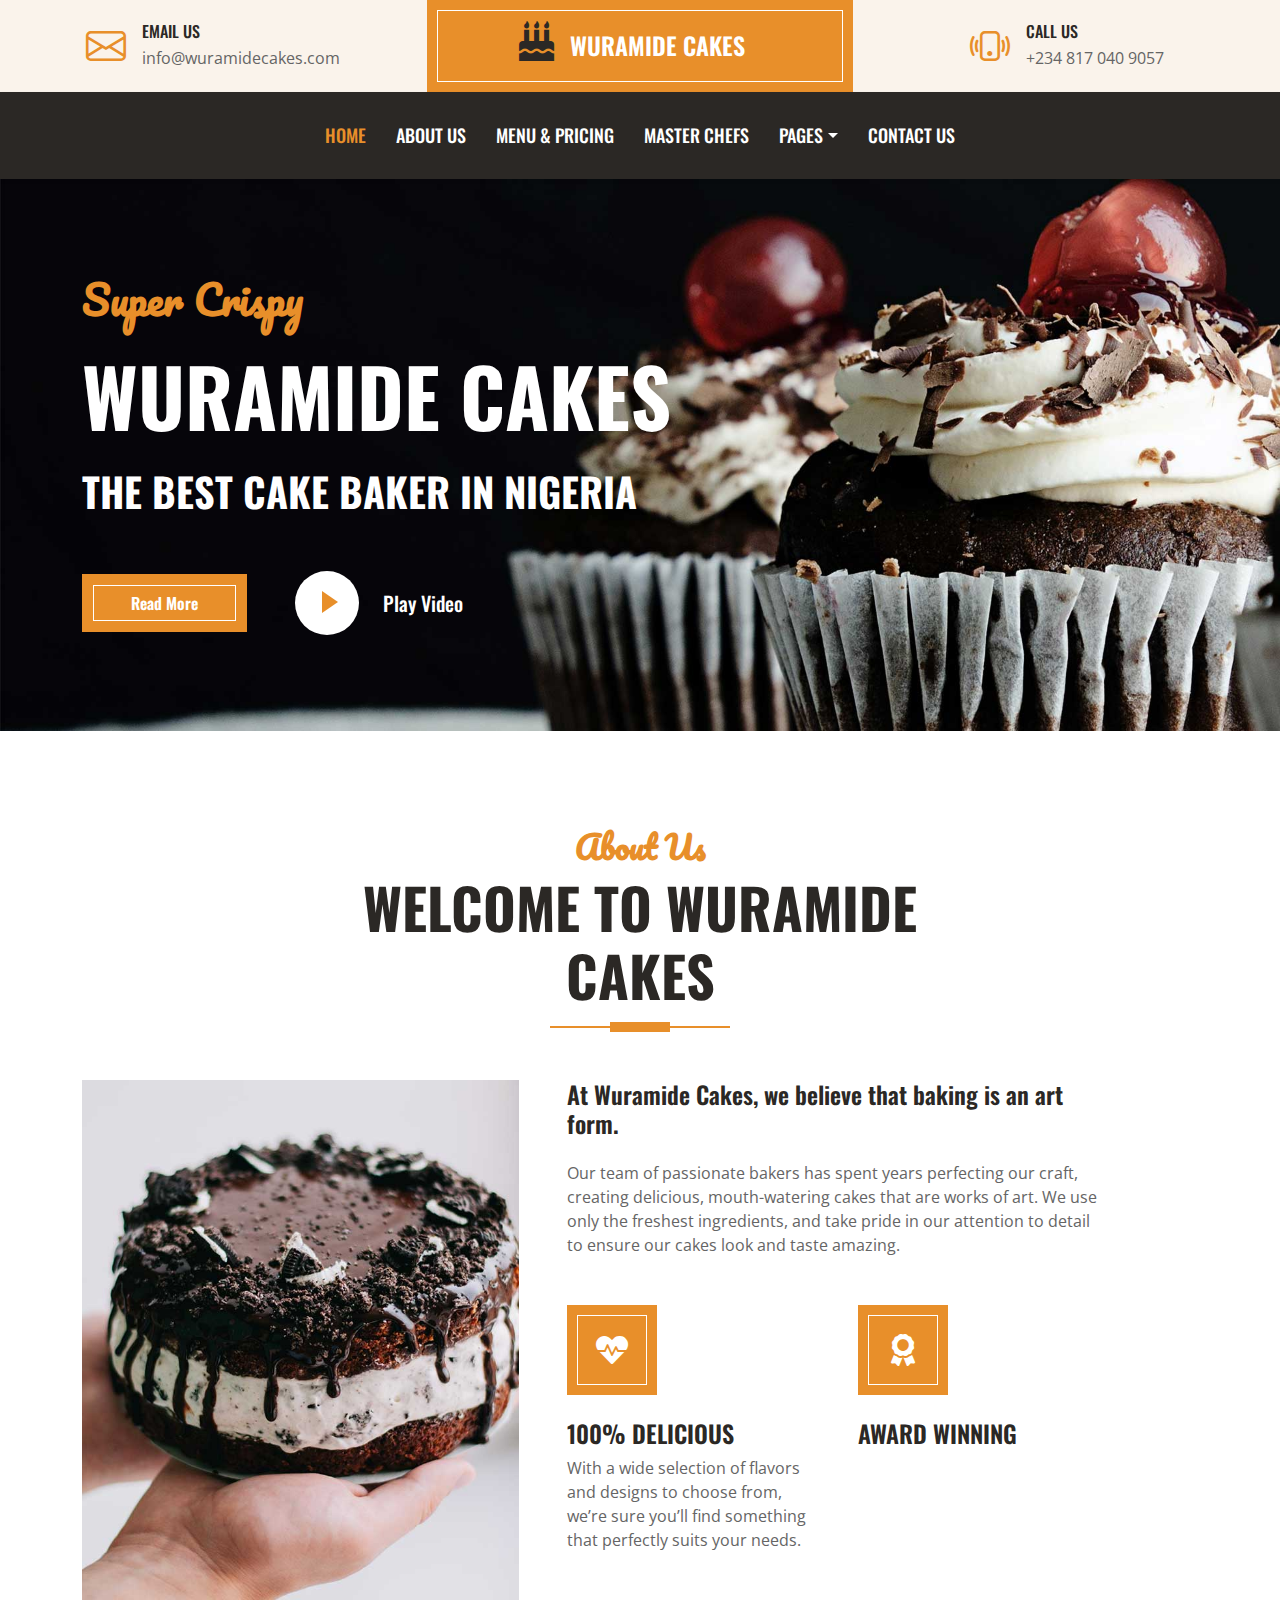
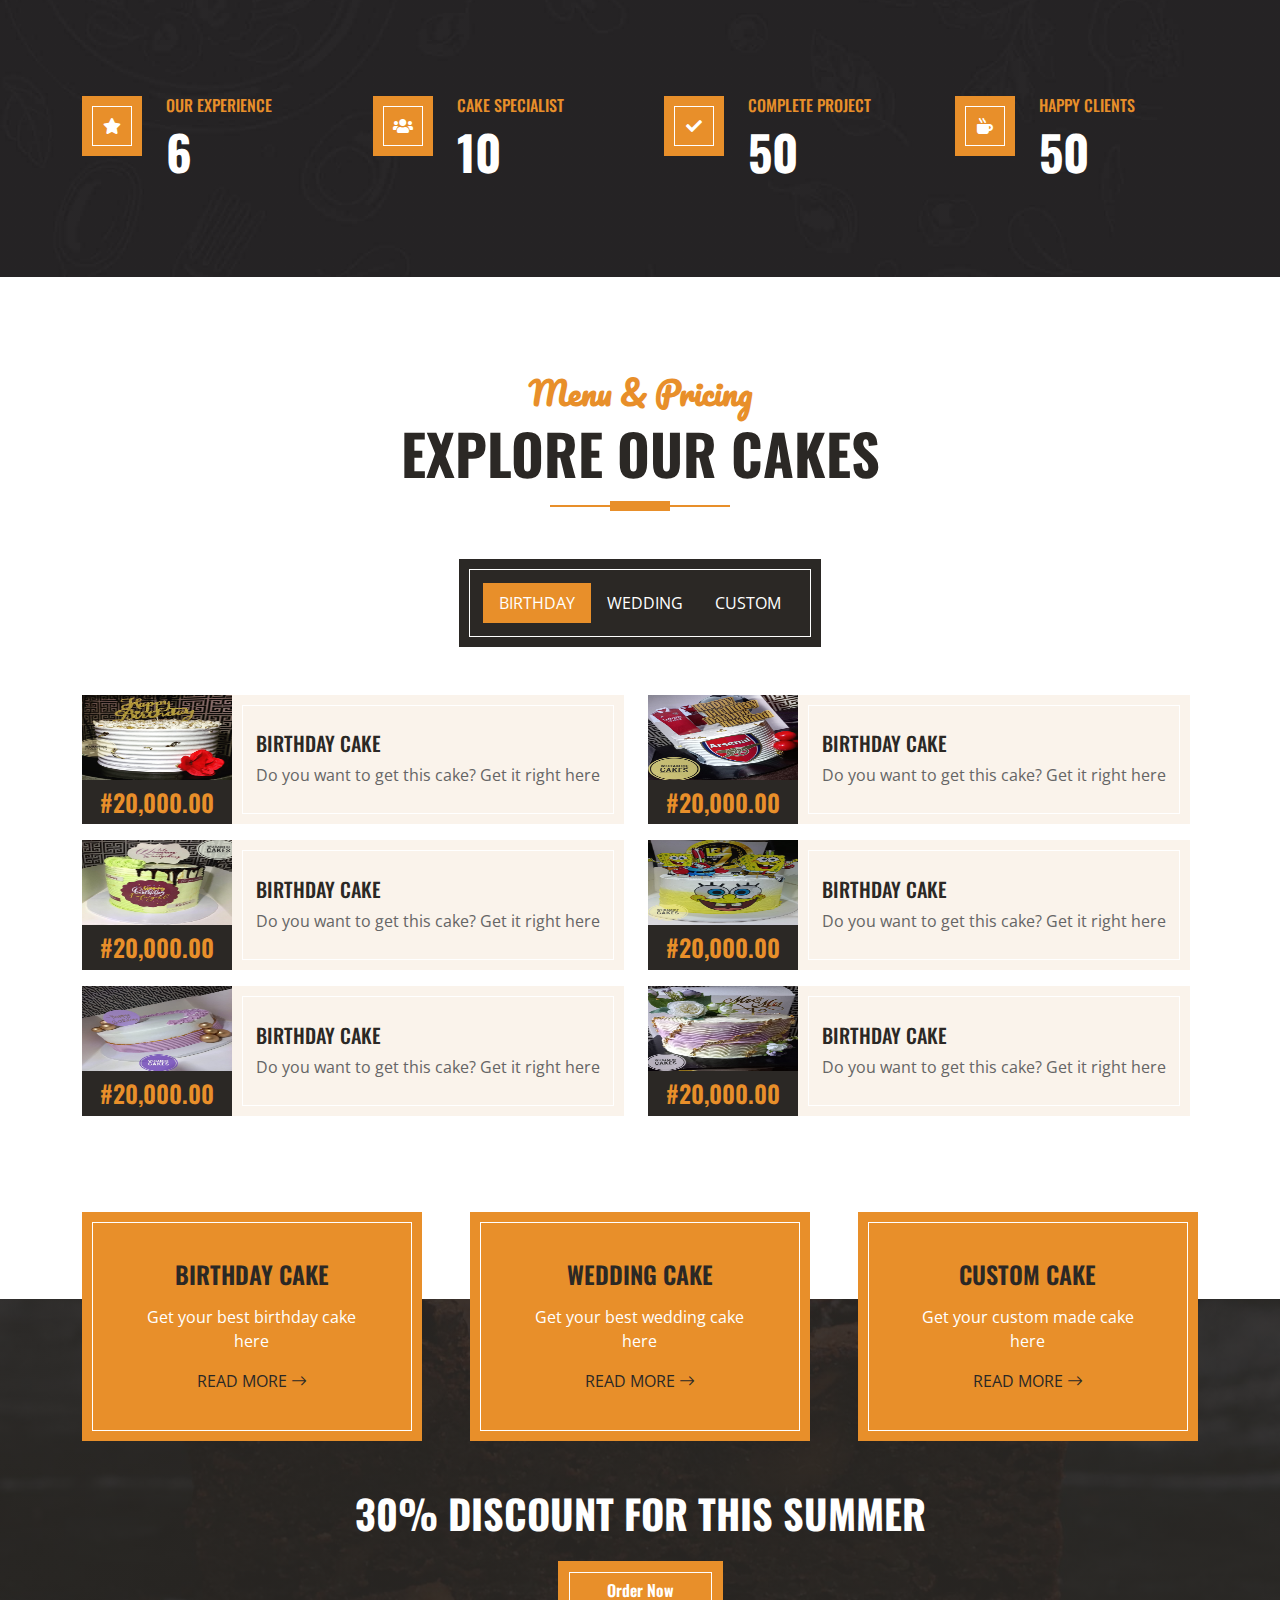
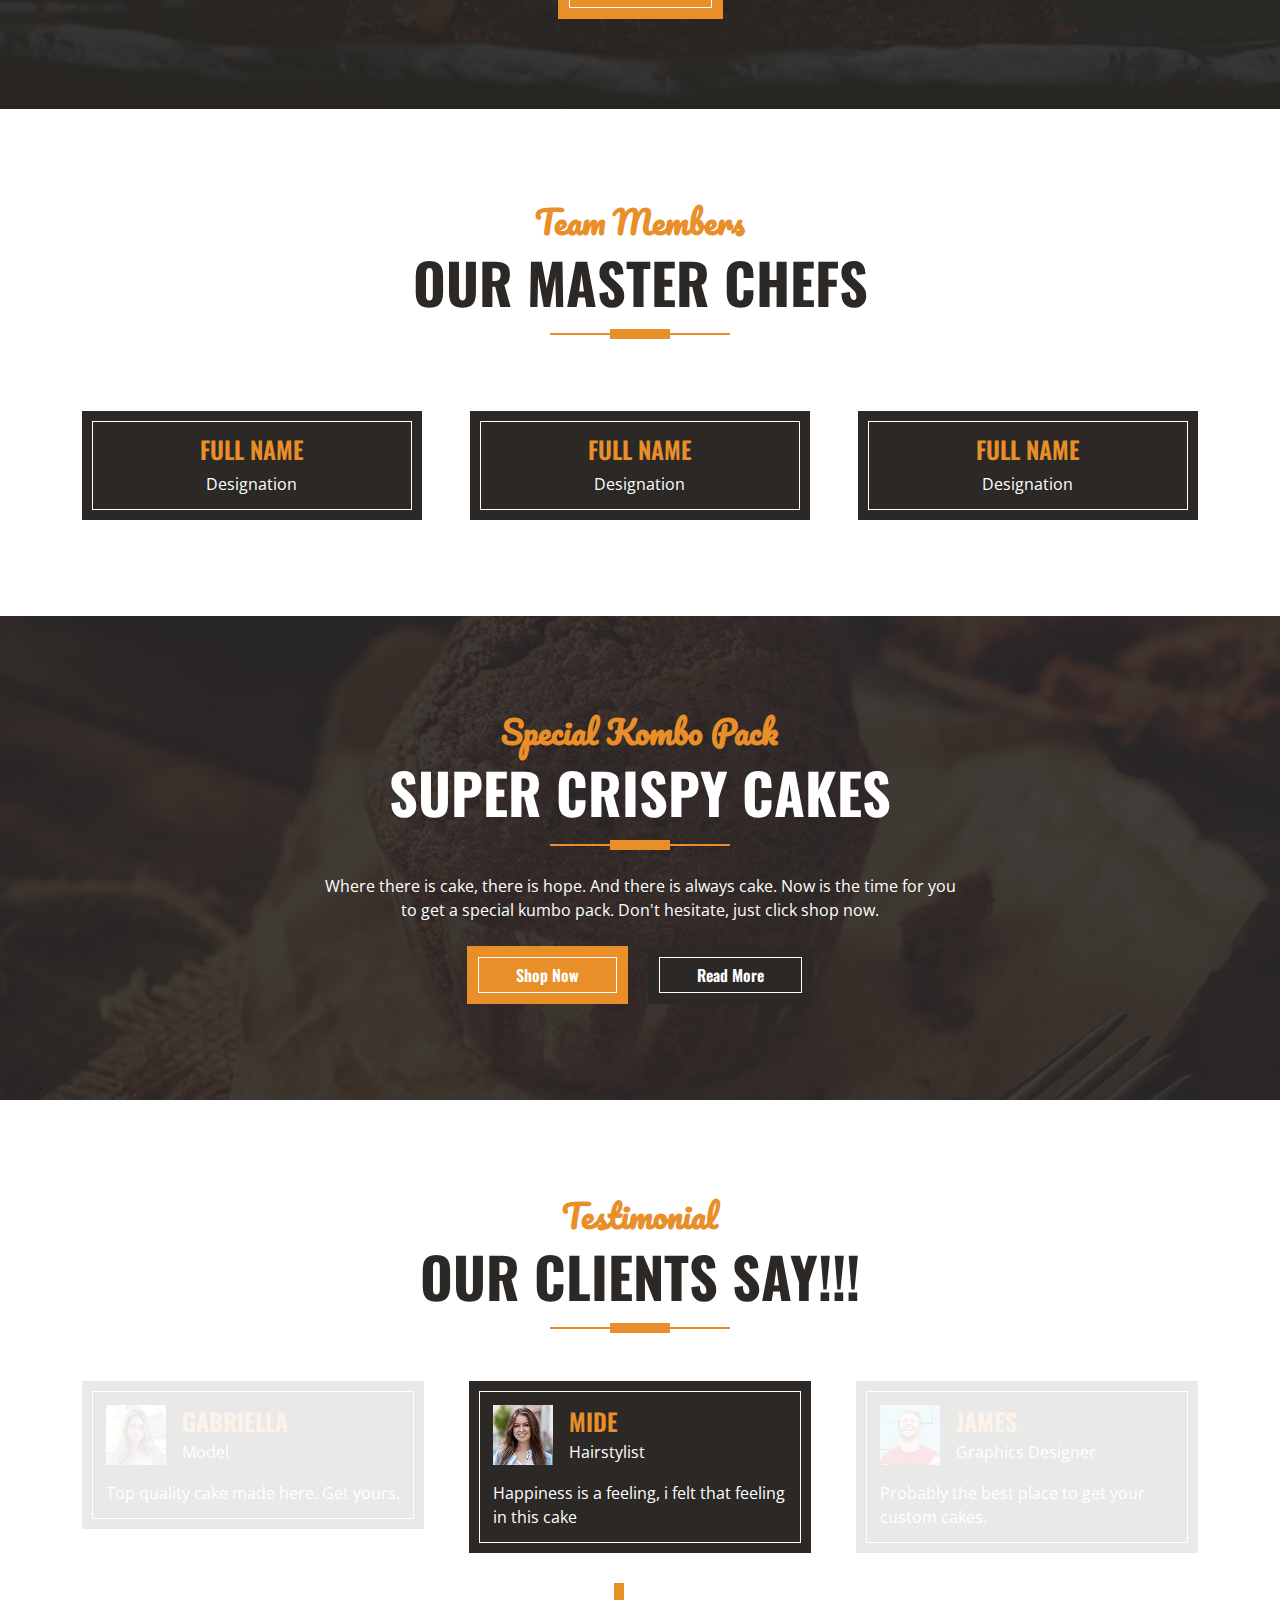
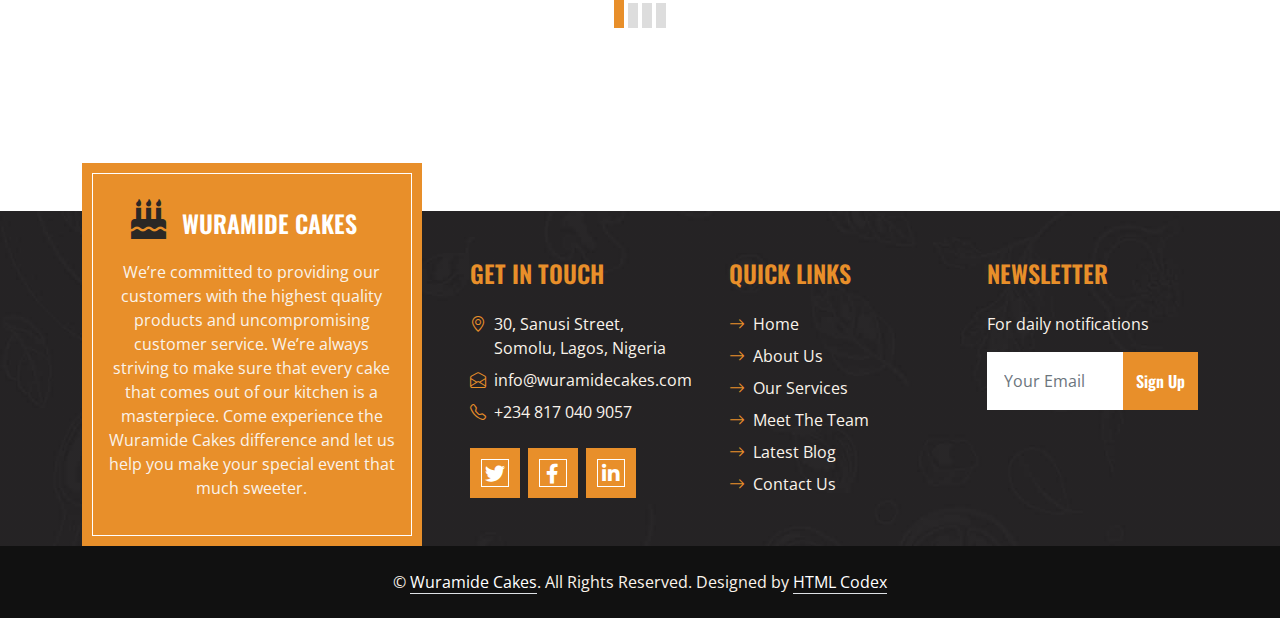
==== index.html @ c7e332ba "Add files via upload" ====
<!DOCTYPE html>
<html lang="en">

<head>
    <meta charset="utf-8">
    <title>Wuramide Cakes</title>
    <meta content="width=device-width, initial-scale=1.0" name="viewport">
    <meta content="Free HTML Templates" name="keywords">
    <meta content="Free HTML Templates" name="description">

    <!-- Favicon -->
    <link href="img/favicon.ico" rel="icon">

    <!-- Google Web Fonts -->
    <link rel="preconnect" href="https://fonts.googleapis.com">
    <link rel="preconnect" href="https://fonts.gstatic.com" crossorigin>
    <link href="https://fonts.googleapis.com/css2?family=Open+Sans:wght@400;600&family=Oswald:wght@500;600;700&family=Pacifico&display=swap" rel="stylesheet"> 

    <!-- Icon Font Stylesheet -->
    <link href="https://cdnjs.cloudflare.com/ajax/libs/font-awesome/5.10.0/css/all.min.css" rel="stylesheet">
    <link href="https://cdn.jsdelivr.net/npm/bootstrap-icons@1.4.1/font/bootstrap-icons.css" rel="stylesheet">

    <!-- Libraries Stylesheet -->
    <link href="lib/owlcarousel/assets/owl.carousel.min.css" rel="stylesheet">

    <!-- Customized Bootstrap Stylesheet -->
    <link href="css/bootstrap.min.css" rel="stylesheet">

    <!-- Template Stylesheet -->
    <link href="css/style.css" rel="stylesheet">
</head>

<body>
    <!-- Topbar Start -->
    <div class="container-fluid px-0 d-none d-lg-block">
        <div class="row gx-0">
            <div class="col-lg-4 text-center bg-secondary py-3">
                <div class="d-inline-flex align-items-center justify-content-center">
                    <i class="bi bi-envelope fs-1 text-primary me-3"></i>
                    <div class="text-start">
                        <h6 class="text-uppercase mb-1">Email Us</h6>
                        <span>info@wuramidecakes.com</span>
                    </div>
                </div>
            </div>
            <div class="col-lg-4 text-center bg-primary border-inner py-3">
                <div class="d-inline-flex align-items-center justify-content-center">
                    <a href="index.html" class="navbar-brand">
                        <h4 class="m-0 text-uppercase text-white"><i class="fa fa-birthday-cake fs-1 text-dark me-3"></i>Wuramide Cakes</h4>
                    </a>
                </div>
            </div>
            <div class="col-lg-4 text-center bg-secondary py-3">
                <div class="d-inline-flex align-items-center justify-content-center">
                    <i class="bi bi-phone-vibrate fs-1 text-primary me-3"></i>
                    <div class="text-start">
                        <h6 class="text-uppercase mb-1">Call Us</h6>
                        <span>+234 817 040 9057</span>
                    </div>
                </div>
            </div>
        </div>
    </div>
    <!-- Topbar End -->


    <!-- Navbar Start -->
    <nav class="navbar navbar-expand-lg bg-dark navbar-dark shadow-sm py-3 py-lg-0 px-3 px-lg-0">
        <a href="index.html" class="navbar-brand d-block d-lg-none">
            <h4 class="m-0 text-uppercase text-white"><i class="fa fa-birthday-cake fs-1 text-primary me-3"></i>Wuramide Cakes</h4>
        </a>
        <button class="navbar-toggler" type="button" data-bs-toggle="collapse" data-bs-target="#navbarCollapse">
            <span class="navbar-toggler-icon"></span>
        </button>
        <div class="collapse navbar-collapse" id="navbarCollapse">
            <div class="navbar-nav ms-auto mx-lg-auto py-0">
                <a href="index.html" class="nav-item nav-link active">Home</a>
                <a href="about.html" class="nav-item nav-link">About Us</a>
                <a href="menu.html" class="nav-item nav-link">Menu & Pricing</a>
                <a href="team.html" class="nav-item nav-link">Master Chefs</a>
                <div class="nav-item dropdown">
                    <a href="#" class="nav-link dropdown-toggle" data-bs-toggle="dropdown">Pages</a>
                    <div class="dropdown-menu m-0">
                        <a href="service.html" class="dropdown-item">Our Service</a>
                        <a href="testimonial.html" class="dropdown-item">Testimonial</a>
                    </div>
                </div>
                <a href="contact.html" class="nav-item nav-link">Contact Us</a>
            </div>
        </div>
    </nav>
    <!-- Navbar End -->


    <!-- Hero Start -->
    <div class="container-fluid bg-primary py-5 mb-5 hero-header">
        <div class="container py-5">
            <div class="row justify-content-start">
                <div class="col-lg-8 text-center text-lg-start">
                    <h1 class="font-secondary text-primary mb-4">Super Crispy</h1>
                    <h1 class="display-1 text-uppercase text-white mb-4">Wuramide Cakes</h1>
                    <h1 class="text-uppercase text-white">The Best Cake Baker In Nigeria</h1>
                    <div class="d-flex align-items-center justify-content-center justify-content-lg-start pt-5">
                        <a href="" class="btn btn-primary border-inner py-3 px-5 me-5">Read More</a>
                        <button type="button" class="btn-play" data-bs-toggle="modal"
                            data-src="/img/logo1c1.mp4" data-bs-target="#videoModal">
                            <span></span>
                        </button>
                        <h5 class="font-weight-normal text-white m-0 ms-4 d-none d-sm-block">Play Video</h5>
                    </div>
                </div>
            </div>
        </div>
    </div>
    <!-- Hero End -->


    <!-- Video Modal Start -->
    <div class="modal fade" id="videoModal" tabindex="-1" aria-labelledby="exampleModalLabel" aria-hidden="true">
        <div class="modal-dialog">
            <div class="modal-content rounded-0">
                <div class="modal-header">
                    <h5 class="modal-title" id="exampleModalLabel">Youtube Video</h5>
                    <button type="button" class="btn-close" data-bs-dismiss="modal" aria-label="Close"></button>
                </div>
                <div class="modal-body">
                    <!-- 16:9 aspect ratio -->
                    <div class="ratio ratio-16x9">
                        <iframe class="embed-responsive-item" src="" id="video" allowfullscreen allowscriptaccess="always"
                            allow="autoplay"></iframe>
                    </div>
                </div>
            </div>
        </div>
    </div>
    <!-- Video Modal End -->


    <!-- About Start -->
    <div class="container-fluid pt-5">
        <div class="container">
            <div class="section-title position-relative text-center mx-auto mb-5 pb-3" style="max-width: 600px;">
                <h2 class="text-primary font-secondary">About Us</h2>
                <h2 class="allname" id="allname"></h2>
                <h1 class="display-4 text-uppercase">Welcome To Wuramide Cakes</h1>
            </div>
            <div class="row gx-5">
                <div class="col-lg-5 mb-5 mb-lg-0" style="min-height: 400px;">
                    <div class="position-relative h-100">
                        <img class="position-absolute w-100 h-100" src="img/about.jpg" style="object-fit: cover;">
                    </div>
                </div>
                <div class="col-lg-6 pb-5">
                    <h4 class="mb-4">At Wuramide Cakes, we believe that baking is an art form.</h4>
                    <p class="mb-5">Our team of passionate bakers has spent years perfecting our craft, creating delicious, mouth-watering cakes that are works of art. We use only the freshest ingredients, and take pride in our attention to detail to ensure our cakes look and taste amazing.</p>
                    <div class="row g-5">
                        <div class="col-sm-6">
                            <div class="d-flex align-items-center justify-content-center bg-primary border-inner mb-4" style="width: 90px; height: 90px;">
                                <i class="fa fa-heartbeat fa-2x text-white"></i>
                            </div>
                            <h4 class="text-uppercase">100% Delicious</h4>
                            <p class="mb-0">With a wide selection of flavors and designs to choose from, we’re sure you’ll find something that perfectly suits your needs.</p>
                        </div>
                        <div class="col-sm-6">
                            <div class="d-flex align-items-center justify-content-center bg-primary border-inner mb-4" style="width: 90px; height: 90px;">
                                <i class="fa fa-award fa-2x text-white"></i>
                            </div>
                            <h4 class="text-uppercase">Award Winning</h4>
                            <p class="mb-0"></p>
                        </div>
                    </div>
                </div>
            </div>
        </div>
    </div>
    <!-- About End -->


    <!-- Facts Start -->
    <div class="container-fluid bg-img py-5 mb-5">
        <div class="container py-5">
            <div class="row gx-5 gy-4">
                <div class="col-lg-3 col-md-6">
                    <div class="d-flex">
                        <div class="bg-primary border-inner d-flex align-items-center justify-content-center mb-3" style="width: 60px; height: 60px;">
                            <i class="fa fa-star text-white"></i>
                        </div>
                        <div class="ps-4">
                            <h6 class="text-primary text-uppercase">Our Experience</h6>
                            <h1 class="display-5 text-white mb-0" data-toggle="counter-up">6</h1>
                        </div>
                    </div>
                </div>
                <div class="col-lg-3 col-md-6">
                    <div class="d-flex">
                        <div class="bg-primary border-inner d-flex align-items-center justify-content-center mb-3" style="width: 60px; height: 60px;">
                            <i class="fa fa-users text-white"></i>
                        </div>
                        <div class="ps-4">
                            <h6 class="text-primary text-uppercase">Cake Specialist</h6>
                            <h1 class="display-5 text-white mb-0" data-toggle="counter-up">10</h1>
                        </div>
                    </div>
                </div>
                <div class="col-lg-3 col-md-6">
                    <div class="d-flex">
                        <div class="bg-primary border-inner d-flex align-items-center justify-content-center mb-3" style="width: 60px; height: 60px;">
                            <i class="fa fa-check text-white"></i>
                        </div>
                        <div class="ps-4">
                            <h6 class="text-primary text-uppercase">Complete Project</h6>
                            <h1 class="display-5 text-white mb-0" data-toggle="counter-up">50</h1>
                        </div>
                    </div>
                </div>
                <div class="col-lg-3 col-md-6">
                    <div class="d-flex">
                        <div class="bg-primary border-inner d-flex align-items-center justify-content-center mb-3" style="width: 60px; height: 60px;">
                            <i class="fa fa-mug-hot text-white"></i>
                        </div>
                        <div class="ps-4">
                            <h6 class="text-primary text-uppercase">Happy Clients</h6>
                            <h1 class="display-5 text-white mb-0" data-toggle="counter-up">50</h1>
                        </div>
                    </div>
                </div>
            </div>
        </div>
    </div>
    <!-- Facts End -->


    <!-- Products Start -->
    <div class="container-fluid about py-5">
        <div class="container">
            <div class="section-title position-relative text-center mx-auto mb-5 pb-3" style="max-width: 600px;">
                <h2 class="text-primary font-secondary">Menu & Pricing</h2>
                <h1 class="display-4 text-uppercase">Explore Our Cakes</h1>
            </div>
            <div class="tab-class text-center">
                <ul class="nav nav-pills d-inline-flex justify-content-center bg-dark text-uppercase border-inner p-4 mb-5">
                    <li class="nav-item">
                        <a class="nav-link text-white active" data-bs-toggle="pill" href="#tab-1">Birthday</a>
                    </li>
                    <li class="nav-item">
                        <a class="nav-link text-white" data-bs-toggle="pill" href="#tab-2">Wedding</a>
                    </li>
                    <li class="nav-item">
                        <a class="nav-link text-white" data-bs-toggle="" href="menu.html">Custom</a>
                    </li>
                </ul>
                <div class="tab-content">
                    <div id="tab-1" class="tab-pane fade show p-0 active">
                        <div class="row g-3">
                            <div class="col-lg-6">
                                <div class="d-flex h-100">
                                    <div class="flex-shrink-0">
                                        <img class="img-fluid" src="img/IMG-20221124-WA0014.jpg" alt="" style="width: 150px; height: 85px;">
                                        <h4 class="bg-dark text-primary p-2 m-0">#20,000.00</h4>
                                    </div>
                                    <div class="d-flex flex-column justify-content-center text-start bg-secondary border-inner px-4">
                                        <h5 class="text-uppercase">Birthday Cake</h5>
                                        <span>Do you want to get this cake? Get it right here</span>
                                    </div>
                                </div>
                            </div>
                            <div class="col-lg-6">
                                <div class="d-flex h-100">
                                    <div class="flex-shrink-0">
                                        <img class="img-fluid" src="img/IMG-20221124-WA0025.jpg" alt="" style="width: 150px; height: 85px;">
                                        <h4 class="bg-dark text-primary p-2 m-0">#20,000.00</h4>
                                    </div>
                                    <div class="d-flex flex-column justify-content-center text-start bg-secondary border-inner px-4">
                                        <h5 class="text-uppercase">Birthday Cake</h5>
                                        <span>Do you want to get this cake? Get it right here</span>
                                    </div>
                                </div>
                            </div>
                            <div class="col-lg-6">
                                <div class="d-flex h-100">
                                    <div class="flex-shrink-0">
                                        <img class="img-fluid" src="img/IMG-20221124-WA0026.jpg" alt="" style="width: 150px; height: 85px;">
                                        <h4 class="bg-dark text-primary p-2 m-0">#20,000.00</h4>
                                    </div>
                                    <div class="d-flex flex-column justify-content-center text-start bg-secondary border-inner px-4">
                                        <h5 class="text-uppercase">Birthday Cake</h5>
                                        <span>Do you want to get this cake? Get it right here</span>
                                    </div>
                                </div>
                            </div>
                            <div class="col-lg-6">
                                <div class="d-flex h-100">
                                    <div class="flex-shrink-0">
                                        <img class="img-fluid" src="img/IMG-20221124-WA0016.jpg" alt="" style="width: 150px; height: 85px;">
                                        <h4 class="bg-dark text-primary p-2 m-0">#20,000.00</h4>
                                    </div>
                                    <div class="d-flex flex-column justify-content-center text-start bg-secondary border-inner px-4">
                                        <h5 class="text-uppercase">Birthday Cake</h5>
                                        <span>Do you want to get this cake? Get it right here</span>
                                    </div>
                                </div>
                            </div>
                            <div class="col-lg-6">
                                <div class="d-flex h-100">
                                    <div class="flex-shrink-0">
                                        <img class="img-fluid" src="img/IMG-20221124-WA0022.jpg" alt="" style="width: 150px; height: 85px;">
                                        <h4 class="bg-dark text-primary p-2 m-0">#20,000.00</h4>
                                    </div>
                                    <div class="d-flex flex-column justify-content-center text-start bg-secondary border-inner px-4">
                                        <h5 class="text-uppercase">Birthday Cake</h5>
                                        <span>Do you want to get this cake? Get it right here</span>
                                    </div>
                                </div>
                            </div>
                            <div class="col-lg-6">
                                <div class="d-flex h-100">
                                    <div class="flex-shrink-0">
                                        <img class="img-fluid" src="img/IMG-20221124-WA0019.jpg" alt="" style="width: 150px; height: 85px;">
                                        <h4 class="bg-dark text-primary p-2 m-0">#20,000.00</h4>
                                    </div>
                                    <div class="d-flex flex-column justify-content-center text-start bg-secondary border-inner px-4">
                                        <h5 class="text-uppercase">Birthday Cake</h5>
                                        <span>Do you want to get this cake? Get it right here</span>
                                    </div>
                                </div>
                            </div>
                        </div>
                    </div>
                    <div id="tab-2" class="tab-pane fade show p-0">
                        <div class="row g-3">
                            <div class="col-lg-6">
                                <div class="d-flex h-100">
                                    <div class="flex-shrink-0">
                                        <img class="img-fluid" src="img/wedding cake 1.jpeg" alt="" style="width: 150px; height: 85px;">
                                        <h4 class="bg-dark text-primary p-2 m-0">#20,000.00</h4>
                                    </div>
                                    <div class="d-flex flex-column justify-content-center text-start bg-secondary border-inner px-4">
                                        <h5 class="text-uppercase">Wedding Cake</h5>
                                        <span>Do you want to get this cake? Get it right here</span>
                                    </div>
                                </div>
                            </div>
                            <div class="col-lg-6">
                                <div class="d-flex h-100">
                                    <div class="flex-shrink-0">
                                        <img class="img-fluid" src="img/wedding cake 2.jpeg" alt="" style="width: 150px; height: 85px;">
                                        <h4 class="bg-dark text-primary p-2 m-0">#20,000.00</h4>
                                    </div>
                                    <div class="d-flex flex-column justify-content-center text-start bg-secondary border-inner px-4">
                                        <h5 class="text-uppercase">Wedding Cake</h5>
                                        <span>Do you want to get this cake? Get it right here</span>
                                    </div>
                                </div>
                            </div>
                            <div class="col-lg-6">
                                <div class="d-flex h-100">
                                    <div class="flex-shrink-0">
                                        <img class="img-fluid" src="img/wedding cake 3.jpeg" alt="" style="width: 150px; height: 85px;">
                                        <h4 class="bg-dark text-primary p-2 m-0">#20,000.00</h4>
                                    </div>
                                    <div class="d-flex flex-column justify-content-center text-start bg-secondary border-inner px-4">
                                        <h5 class="text-uppercase">Wedding Cake</h5>
                                        <span>Do you want to get this cake? Get it right here</span>
                                    </div>
                                </div>
                            </div>
                            <div class="col-lg-6">
                                <div class="d-flex h-100">
                                    <div class="flex-shrink-0">
                                        <img class="img-fluid" src="img/wedding cake 4.jpeg" alt="" style="width: 150px; height: 85px;">
                                        <h4 class="bg-dark text-primary p-2 m-0">#20,000.00</h4>
                                    </div>
                                    <div class="d-flex flex-column justify-content-center text-start bg-secondary border-inner px-4">
                                        <h5 class="text-uppercase">Wedding Cake</h5>
                                        <span>Do you want to get this cake? Get it right here</span>
                                    </div>
                                </div>
                            </div>
                            <div class="col-lg-6">
                                <div class="d-flex h-100">
                                    <div class="flex-shrink-0">
                                        <img class="img-fluid" src="img/wedding cake 5.jpeg" alt="" style="width: 150px; height: 85px;">
                                        <h4 class="bg-dark text-primary p-2 m-0">#20,000.00</h4>
                                    </div>
                                    <div class="d-flex flex-column justify-content-center text-start bg-secondary border-inner px-4">
                                        <h5 class="text-uppercase">Wedding Cake</h5>
                                        <span>Do you want to get this cake? Get it right here</span>
                                    </div>
                                </div>
                            </div>
                            <div class="col-lg-6">
                                <div class="d-flex h-100">
                                    <div class="flex-shrink-0">
                                        <img class="img-fluid" src="img/wedding cake 6.jpeg" alt="" style="width: 150px; height: 85px;">
                                        <h4 class="bg-dark text-primary p-2 m-0">#20,000.00</h4>
                                    </div>
                                    <div class="d-flex flex-column justify-content-center text-start bg-secondary border-inner px-4">
                                        <h5 class="text-uppercase">Wedding Cake</h5>
                                        <span>Do you want to get this cake? Get it right here</span>
                                    </div>
                                </div>
                            </div>
                        </div>
                    </div>
                    <div id="tab-3" class="tab-pane fade show p-0">
                        
                        <!--<div class="row g-3">
                            <div class="col-lg-6">
                                <div class="d-flex h-100">
                                    <div class="flex-shrink-0">
                                        <img class="img-fluid" src="/Users/macbookpro/Pictures/Photos Library.photoslibrary/Masters/2022/11/24/20221124-115753/IMG-20221124-WA0016.jpg" alt="" style="width: 150px; height: 85px;">
                                        <h4 class="bg-dark text-primary p-2 m-0">#20,000.00</h4>
                                    </div>
                                    <div class="d-flex flex-column justify-content-center text-start bg-secondary border-inner px-4">
                                        <h5 class="text-uppercase">Custom Cake</h5>
                                        <span>Do you want to get this cake? Get it right here</span>
                                    </div>
                                </div>
                            </div>
                            <div class="col-lg-6">
                                <div class="d-flex h-100">
                                    <div class="flex-shrink-0">
                                        <img class="img-fluid" src="/Users/macbookpro/Pictures/Photos Library.photoslibrary/Masters/2022/11/24/20221124-115753/IMG-20221124-WA0016.jpg" alt="" style="width: 150px; height: 85px;">
                                        <h4 class="bg-dark text-primary p-2 m-0">#20,000.00</h4>
                                    </div>
                                    <div class="d-flex flex-column justify-content-center text-start bg-secondary border-inner px-4">
                                        <h5 class="text-uppercase">Custom Cake</h5>
                                        <span>Do you want to get this cake? Get it right here</span>
                                    </div>
                                </div>
                            </div>
                            <div class="col-lg-6">
                                <div class="d-flex h-100">
                                    <div class="flex-shrink-0">
                                        <img class="img-fluid" src="/Users/macbookpro/Pictures/Photos Library.photoslibrary/Masters/2022/11/24/20221124-115753/IMG-20221124-WA0016.jpg" alt="" style="width: 150px; height: 85px;">
                                        <h4 class="bg-dark text-primary p-2 m-0">#20,000.00</h4>
                                    </div>
                                    <div class="d-flex flex-column justify-content-center text-start bg-secondary border-inner px-4">
                                        <h5 class="text-uppercase">Custom Cake</h5>
                                        <span>Do you want to get this cake? Get it right here</span>
                                    </div>
                                </div>
                            </div>
                            <div class="col-lg-6">
                                <div class="d-flex h-100">
                                    <div class="flex-shrink-0">
                                        <img class="img-fluid" src="/Users/macbookpro/Pictures/Photos Library.photoslibrary/Masters/2022/11/24/20221124-115753/IMG-20221124-WA0016.jpg" alt="" style="width: 150px; height: 85px;">
                                        <h4 class="bg-dark text-primary p-2 m-0">#20,000.00</h4>
                                    </div>
                                    <div class="d-flex flex-column justify-content-center text-start bg-secondary border-inner px-4">
                                        <h5 class="text-uppercase">Custom Cake</h5>
                                        <span>Do you want to get this cake? Get it right here</span>
                                    </div>
                                </div>
                            </div>
                            <div class="col-lg-6">
                                <div class="d-flex h-100">
                                    <div class="flex-shrink-0">
                                        <img class="img-fluid" src="/Users/macbookpro/Pictures/Photos Library.photoslibrary/Masters/2022/11/24/20221124-115753/IMG-20221124-WA0016.jpg" alt="" style="width: 150px; height: 85px;">
                                        <h4 class="bg-dark text-primary p-2 m-0">#20,000.00</h4>
                                    </div>
                                    <div class="d-flex flex-column justify-content-center text-start bg-secondary border-inner px-4">
                                        <h5 class="text-uppercase">Custom Cake</h5>
                                        <span>Do you want to get this cake? Get it right here</span>
                                    </div>
                                </div>
                            </div>
                            <div class="col-lg-6">
                                <div class="d-flex h-100">
                                    <div class="flex-shrink-0">
                                        <img class="img-fluid" src="/Users/macbookpro/Pictures/Photos Library.photoslibrary/Masters/2022/11/24/20221124-115753/IMG-20221124-WA0016.jpg" alt="" style="width: 150px; height: 85px;">
                                        <h4 class="bg-dark text-primary p-2 m-0">#20,000.00</h4>
                                    </div>
                                    <div class="d-flex flex-column justify-content-center text-start bg-secondary border-inner px-4">
                                        <h5 class="text-uppercase">Custom Cake</h5>
                                        <span>Do you want to get this cake? Get it right here</span>
                                    </div>
                                </div>
                            </div>
                        </div>-->
                    </div>
                </div>
            </div>
        </div>
    </div>
    <!-- Products End -->


    <!-- Service Start -->
    <div class="container-fluid service position-relative px-5 mt-5" style="margin-bottom: 135px;">
        <div class="container">
            <div class="row g-5">
                <div class="col-lg-4 col-md-6">
                    <div class="bg-primary border-inner text-center text-white p-5">
                        <h4 class="text-uppercase mb-3">Birthday Cake</h4>
                        <p>Get your best birthday cake here </p>
                        <a class="text-uppercase text-dark" href="">Read More <i class="bi bi-arrow-right"></i></a>
                    </div>
                </div>
                <div class="col-lg-4 col-md-6">
                    <div class="bg-primary border-inner text-center text-white p-5">
                        <h4 class="text-uppercase mb-3">Wedding Cake</h4>
                        <p>Get your best wedding cake here </p>
                        <a class="text-uppercase text-dark" href="">Read More <i class="bi bi-arrow-right"></i></a>
                    </div>
                </div>
                <div class="col-lg-4 col-md-6">
                    <div class="bg-primary border-inner text-center text-white p-5">
                        <h4 class="text-uppercase mb-3">Custom Cake</h4>
                        <p>Get your custom made cake here </p>
                        <a class="text-uppercase text-dark" href="">Read More <i class="bi bi-arrow-right"></i></a>
                    </div>
                </div>
                <div class="col-lg-12 col-md-6 text-center">
                    <h1 class="text-uppercase text-light mb-4">30% Discount For This Summer</h1>
                    <a href="" class="btn btn-primary border-inner py-3 px-5">Order Now</a>
                </div>
            </div>
        </div>
    </div>
    <!-- Service Start -->


    <!-- Team Start -->
    <div class="container-fluid py-5">
        <div class="container">
            <div class="section-title position-relative text-center mx-auto mb-5 pb-3" style="max-width: 600px;">
                <h2 class="text-primary font-secondary">Team Members</h2>
                <h1 class="display-4 text-uppercase">Our Master Chefs</h1>
            </div>
            <div class="row g-5">
                <div class="col-lg-4 col-md-6">
                    <div class="team-item">
                        <div class="position-relative overflow-hidden">
                            <img class="img-fluid w-100" src="img/team-1.jp" alt="">
                            <div class="team-overlay w-100 h-100 position-absolute top-50 start-50 translate-middle d-flex align-items-center justify-content-center">
                                <div class="d-flex align-items-center justify-content-start">
                                    <a class="btn btn-lg btn-primary btn-lg-square border-inner rounded-0 mx-1" href="#"><i class="fab fa-twitter fw-normal"></i></a>
                                    <a class="btn btn-lg btn-primary btn-lg-square border-inner rounded-0 mx-1" href="#"><i class="fab fa-facebook-f fw-normal"></i></a>
                                    <a class="btn btn-lg btn-primary btn-lg-square border-inner rounded-0 mx-1" href="#"><i class="fab fa-linkedin-in fw-normal"></i></a>
                                </div>
                            </div>
                        </div>
                        <div class="bg-dark border-inner text-center p-4">
                            <h4 class="text-uppercase text-primary">Full Name</h4>
                            <p class="text-white m-0">Designation</p>
                        </div>
                    </div>
                </div>
                <div class="col-lg-4 col-md-6">
                    <div class="team-item">
                        <div class="position-relative overflow-hidden">
                            <img class="img-fluid w-100" src="img/team-2.jp" alt="">
                            <div class="team-overlay w-100 h-100 position-absolute top-50 start-50 translate-middle d-flex align-items-center justify-content-center">
                                <div class="d-flex align-items-center justify-content-start">
                                    <a class="btn btn-lg btn-primary btn-lg-square border-inner rounded-0 mx-1" href="#"><i class="fab fa-twitter fw-normal"></i></a>
                                    <a class="btn btn-lg btn-primary btn-lg-square border-inner rounded-0 mx-1" href="#"><i class="fab fa-facebook-f fw-normal"></i></a>
                                    <a class="btn btn-lg btn-primary btn-lg-square border-inner rounded-0 mx-1" href="#"><i class="fab fa-linkedin-in fw-normal"></i></a>
                                </div>
                            </div>
                        </div>
                        <div class="bg-dark border-inner text-center p-4">
                            <h4 class="text-uppercase text-primary">Full Name</h4>
                            <p class="text-white m-0">Designation</p>
                        </div>
                    </div>
                </div>
                <div class="col-lg-4 col-md-6">
                    <div class="team-item">
                        <div class="position-relative overflow-hidden">
                            <img class="img-fluid w-100" src="img/team-3.jp" alt="">
                            <div class="team-overlay w-100 h-100 position-absolute top-50 start-50 translate-middle d-flex align-items-center justify-content-center">
                                <div class="d-flex align-items-center justify-content-start">
                                    <a class="btn btn-lg btn-primary btn-lg-square border-inner rounded-0 mx-1" href="#"><i class="fab fa-twitter fw-normal"></i></a>
                                    <a class="btn btn-lg btn-primary btn-lg-square border-inner rounded-0 mx-1" href="#"><i class="fab fa-facebook-f fw-normal"></i></a>
                                    <a class="btn btn-lg btn-primary btn-lg-square border-inner rounded-0 mx-1" href="#"><i class="fab fa-linkedin-in fw-normal"></i></a>
                                </div>
                            </div>
                        </div>
                        <div class="bg-dark border-inner text-center p-4">
                            <h4 class="text-uppercase text-primary">Full Name</h4>
                            <p class="text-white m-0">Designation</p>
                        </div>
                    </div>
                </div>
            </div>
        </div>
    </div>
    <!-- Team End -->


    <!-- Offer Start -->
    <div class="container-fluid bg-offer my-5 py-5">
        <div class="container py-5">
            <div class="row gx-5 justify-content-center">
                <div class="col-lg-7 text-center">
                    <div class="section-title position-relative text-center mx-auto mb-4 pb-3" style="max-width: 600px;">
                        <h2 class="text-primary font-secondary">Special Kombo Pack</h2>
                        <h1 class="display-4 text-uppercase text-white">Super Crispy Cakes</h1>
                    </div>
                    <p class="text-white mb-4">Where there is cake, there is hope. And there is always cake. Now is the time for you to get a special kumbo pack. Don't hesitate, just click shop now. </p>
                    <a href="" class="btn btn-primary border-inner py-3 px-5 me-3">Shop Now</a>
                    <a href="" class="btn btn-dark border-inner py-3 px-5">Read More</a>
                </div>
            </div>
        </div>
    </div>
    <!-- Offer End -->


    <!-- Testimonial Start -->
    <div class="container-fluid py-5">
        <div class="container">
            <div class="section-title position-relative text-center mx-auto mb-5 pb-3" style="max-width: 600px;">
                <h2 class="text-primary font-secondary">Testimonial</h2>
                <h1 class="display-4 text-uppercase">Our Clients Say!!!</h1>
            </div>
            <div class="owl-carousel testimonial-carousel">
                <div class="testimonial-item bg-dark text-white border-inner p-4">
                    <div class="d-flex align-items-center mb-3">
                        <img class="img-fluid flex-shrink-0" src="img/testimonial-1.jpg" style="width: 60px; height: 60px;">
                        <div class="ps-3">
                            <h4 class="text-primary text-uppercase mb-1">Mide</h4>
                            <span>Hairstylist</span>
                        </div>
                    </div>
                    <p class="mb-0">Happiness is a feeling, i felt that feeling in this cake
                    </p>
                </div>
                <div class="testimonial-item bg-dark text-white border-inner p-4">
                    <div class="d-flex align-items-center mb-3">
                        <img class="img-fluid flex-shrink-0" src="img/testimonial-2.jpg" style="width: 60px; height: 60px;">
                        <div class="ps-3">
                            <h4 class="text-primary text-uppercase mb-1">James</h4>
                            <span>Graphics Designer</span>
                        </div>
                    </div>
                    <p class="mb-0">Probably the best place to get your custom cakes.
                    </p>
                </div>
                <div class="testimonial-item bg-dark text-white border-inner p-4">
                    <div class="d-flex align-items-center mb-3">
                        <img class="img-fluid flex-shrink-0" src="img/testimonial-3.jpg" style="width: 60px; height: 60px;">
                        <div class="ps-3">
                            <h4 class="text-primary text-uppercase mb-1">Stones</h4>
                            <span>Sculptor</span>
                        </div>
                    </div>
                    <p class="mb-0">Fanatastic Cake are made here. Get yours. Don't say i didn't tell you. 
                    </p>
                </div>
                <div class="testimonial-item bg-dark text-white border-inner p-4">
                    <div class="d-flex align-items-center mb-3">
                        <img class="img-fluid flex-shrink-0" src="img/testimonial-4.jpg" style="width: 60px; height: 60px;">
                        <div class="ps-3">
                            <h4 class="text-primary text-uppercase mb-1">Gabriella</h4>
                            <span>Model</span>
                        </div>
                    </div>
                    <p class="mb-0">Top quality cake made here. Get yours.
                    </p>
                </div>
            </div>
        </div>
    </div>
    <!-- Testimonial End -->
    

    <!-- Footer Start -->
    <div class="container-fluid bg-img text-secondary" style="margin-top: 135px">
        <div class="container">
            <div class="row gx-5">
                <div class="col-lg-4 col-md-6 mt-lg-n5">
                    <div class="d-flex flex-column align-items-center justify-content-center text-center h-100 bg-primary border-inner p-4">
                        <a href="index.html" class="navbar-brand">
                            <h4 class="m-0 text-uppercase text-white"><i class="fa fa-birthday-cake fs-1 text-dark me-3"></i>Wuramide Cakes</h4>
                        </a>
                        <p class="mt-3">We’re committed to providing our customers with the highest quality products and uncompromising customer service. We’re always striving to make sure that every cake that comes out of our kitchen is a masterpiece. Come experience the Wuramide Cakes difference and let us help you make your special event that much sweeter.</p>
                    </div>
                </div>
                <div class="col-lg-8 col-md-6">
                    <div class="row gx-5">
                        <div class="col-lg-4 col-md-12 pt-5 mb-5">
                            <h4 class="text-primary text-uppercase mb-4">Get In Touch</h4>
                            <div class="d-flex mb-2">
                                <i class="bi bi-geo-alt text-primary me-2"></i>
                                <p class="mb-0">30, Sanusi Street, Somolu, Lagos, Nigeria</p>
                            </div>
                            <div class="d-flex mb-2">
                                <i class="bi bi-envelope-open text-primary me-2"></i>
                                <p class="mb-0">info@wuramidecakes.com</p>
                            </div>
                            <div class="d-flex mb-2">
                                <i class="bi bi-telephone text-primary me-2"></i>
                                <p class="mb-0">+234 817 040 9057</p>
                            </div>
                            <div class="d-flex mt-4">
                                <a class="btn btn-lg btn-primary btn-lg-square border-inner rounded-0 me-2" href="#"><i class="fab fa-twitter fw-normal"></i></a>
                                <a class="btn btn-lg btn-primary btn-lg-square border-inner rounded-0 me-2" href="#"><i class="fab fa-facebook-f fw-normal"></i></a>
                                <a class="btn btn-lg btn-primary btn-lg-square border-inner rounded-0 me-2" href="#"><i class="fab fa-linkedin-in fw-normal"></i></a>
                            </div>
                        </div>
                        <div class="col-lg-4 col-md-12 pt-0 pt-lg-5 mb-5">
                            <h4 class="text-primary text-uppercase mb-4">Quick Links</h4>
                            <div class="d-flex flex-column justify-content-start">
                                <a class="text-secondary mb-2" href="#"><i class="bi bi-arrow-right text-primary me-2"></i>Home</a>
                                <a class="text-secondary mb-2" href="#"><i class="bi bi-arrow-right text-primary me-2"></i>About Us</a>
                                <a class="text-secondary mb-2" href="#"><i class="bi bi-arrow-right text-primary me-2"></i>Our Services</a>
                                <a class="text-secondary mb-2" href="#"><i class="bi bi-arrow-right text-primary me-2"></i>Meet The Team</a>
                                <a class="text-secondary mb-2" href="#"><i class="bi bi-arrow-right text-primary me-2"></i>Latest Blog</a>
                                <a class="text-secondary" href="#"><i class="bi bi-arrow-right text-primary me-2"></i>Contact Us</a>
                            </div>
                        </div>
                        <div class="col-lg-4 col-md-12 pt-0 pt-lg-5 mb-5">
                            <h4 class="text-primary text-uppercase mb-4">Newsletter</h4>
                            <p>For daily notifications</p>
                            <form action="input">
                                <div class="input-group">
                                    <input type="text" class="form-control border-white p-3" placeholder="Your Email">
                                    <button class="btn btn-primary">Sign Up</button>
                                </div>
                            </form>
                        </div>
                    </div>
                </div>
            </div>
        </div>
    </div>
    <div class="container-fluid text-secondary py-4" style="background: #111111;">
        <div class="container text-center">
            <p class="mb-0">&copy; <a class="text-white border-bottom" href="#">Wuramide Cakes</a>. All Rights Reserved. 
			
			<!--/*** This template is free as long as you keep the footer author’s credit link/attribution link/backlink. If you'd like to use the template without the footer author’s credit link/attribution link/backlink, you can purchase the Credit Removal License from "https://htmlcodex.com/credit-removal". Thank you for your support. ***/-->
			Designed by <a class="text-white border-bottom" href="https://htmlcodex.com">HTML Codex</a></p>
        </div>
    </div>
    <!-- Footer End -->


    <!-- Back to Top -->
    <a href="#" class="btn btn-primary border-inner py-3 fs-4 back-to-top"><i class="bi bi-arrow-up"></i></a>


    <!-- JavaScript Libraries -->
    <script src="https://code.jquery.com/jquery-3.4.1.min.js"></script>
    <script src="https://cdn.jsdelivr.net/npm/bootstrap@5.0.0/dist/js/bootstrap.bundle.min.js"></script>
    <script src="lib/easing/easing.min.js"></script>
    <script src="lib/waypoints/waypoints.min.js"></script>
    <script src="lib/counterup/counterup.min.js"></script>
    <script src="lib/owlcarousel/owl.carousel.min.js"></script>

    <!-- Template Javascript -->
    <script src="js/main.js"></script>
</body>

</html>
---- css/style.css ----
/********** Template CSS **********/
:root {
    --primary: #E88F2A;
    --secondary: #FAF3EB;
    --light: #FFFFFF;
    --dark: #2B2825;
}

.font-secondary {
    font-family: 'Pacifico', cursive;
}

h1,
h2,
.font-weight-bold {
    font-weight: 700 !important;
}

h3,
h4,
.font-weight-semi-bold {
    font-weight: 600 !important;
}

h5,
h6,
.font-weight-medium {
    font-weight: 500 !important;
}

.btn {
    font-family: 'Oswald', sans-serif;
    font-weight: 600;
    transition: .5s;
}

.btn-primary {
    color: #FFFFFF;
}

.border-inner {
    position: relative;
}

.border-inner * {
    position: relative;
    /*z-index: 1;*/
}

.border-inner::before {
    position: absolute;
    content: "";
    top: 10px;
    right: 10px;
    bottom: 10px;
    left: 10px;
    background: none;
    border: 1px solid var(--light);
    z-index: 0;
}

.btn-square {
    width: 40px;
    height: 40px;
}

.btn-sm-square {
    width: 30px;
    height: 30px;
}

.btn-lg-square {
    width: 50px;
    height: 50px;
}

.btn-square,
.btn-sm-square,
.btn-lg-square {
    padding-left: 0;
    padding-right: 0;
    text-align: center;
}

.back-to-top {
    position: fixed;
    display: none;
    right: 30px;
    bottom: 0;
    border-radius: 0;
    z-index: 99;
}

.navbar-dark .navbar-nav .nav-link {
    font-family: 'Oswald', sans-serif;
    padding: 30px 15px;
    font-size: 18px;
    font-weight: 500;
    text-transform: uppercase;
    color: var(--light);
    outline: none;
    transition: .5s;
}

.sticky-top.navbar-dark .navbar-nav .nav-link {
    padding: 20px 15px;
}

.navbar-dark .navbar-nav .nav-link:hover,
.navbar-dark .navbar-nav .nav-link.active {
    color: var(--primary);
}

@media (max-width: 991.98px) {
    .navbar-dark .navbar-nav .nav-link  {
        padding: 10px 0;
    }
}

.hero-header {
    background: url(../img/hero.jpg) top right no-repeat;
    background-size: cover;
}

.btn-play {
    position: relative;
    display: block;
    box-sizing: content-box;
    width: 16px;
    height: 26px;
    border-radius: 100%;
    border: none;
    outline: none !important;
    padding: 18px 20px 20px 28px;
    background: #FFFFFF;
}

.btn-play:before {
    content: "";
    position: absolute;
    z-index: 0;
    left: 50%;
    top: 50%;
    transform: translateX(-50%) translateY(-50%);
    display: block;
    width: 60px;
    height: 60px;
    background: #FFFFFF;
    border-radius: 100%;
    animation: pulse-border 1500ms ease-out infinite;
}

.btn-play:after {
    content: "";
    position: absolute;
    z-index: 1;
    left: 50%;
    top: 50%;
    transform: translateX(-50%) translateY(-50%);
    display: block;
    width: 60px;
    height: 60px;
    background: #FFFFFF;
    border-radius: 100%;
    transition: all 200ms;
}

.btn-play span {
    display: block;
    position: relative;
    z-index: 3;
    width: 0;
    height: 0;
    left: -1px;
    border-left: 16px solid var(--primary);
    border-top: 11px solid transparent;
    border-bottom: 11px solid transparent;
}

@keyframes pulse-border {
    0% {
        transform: translateX(-50%) translateY(-50%) translateZ(0) scale(1);
        opacity: 1;
    }

    100% {
        transform: translateX(-50%) translateY(-50%) translateZ(0) scale(2);
        opacity: 0;
    }
}

#videoModal .modal-dialog {
    position: relative;
    max-width: 800px;
    margin: 60px auto 0 auto;
}

#videoModal .modal-body {
    position: relative;
    padding: 0px;
}

#videoModal .close {
    position: absolute;
    width: 30px;
    height: 30px;
    right: 0px;
    top: -30px;
    z-index: 999;
    font-size: 30px;
    font-weight: normal;
    color: #FFFFFF;
    background: #000000;
    opacity: 1;
}

.section-title::before {
    position: absolute;
    content: "";
    width: 60px;
    height: 10px;
    left: 50%;
    bottom: 0;
    margin-left: -30px;
    background: var(--primary);
}

.section-title::after {
    position: absolute;
    content: "";
    width: 180px;
    height: 2px;
    left: 50%;
    bottom: 4px;
    margin-left: -90px;
    background: var(--primary);
}

.service::after,
.contact::after {
    position: absolute;
    content: "";
    width: 100%;
    height: calc(100% - 45px);
    top: 135px;
    left: 0;
    background: linear-gradient(rgba(43, 40, 37, .9), rgba(43, 40, 37, .9)), url(../img/service.jpg) center center no-repeat;
    background-size: cover;
    z-index: -1;
}

.contact::after {
    background: linear-gradient(rgba(43, 40, 37, .5), rgba(43, 40, 37, .5)), url(../img/bg.jpg) center center no-repeat;
    background-size: cover;
}

.bg-offer {
    background: linear-gradient(rgba(43, 40, 37, .9), rgba(43, 40, 37, .9)), url(../img/offer.jpg) center center no-repeat;
    background-size: cover;
}

.team-item img {
    transition: .5s;
}

.team-item:hover img {
    transform: scale(1.1);
    filter: blur(5px)
}

.team-item .team-overlay {
    transition: .5s;
    opacity: 0;
}

.team-item:hover .team-overlay {
    opacity: 1;
}

.testimonial-carousel .owl-dots {
    height: 45px;
    margin-top: 30px;
    display: flex;
    align-items: flex-end;
    justify-content: center;
}

.testimonial-carousel .owl-dot {
    position: relative;
    display: inline-block;
    margin: 0 2px;
    width: 10px;
    height: 25px;
    background: #DDDDDD;
    transition: .5s;
}

.testimonial-carousel .owl-dot.active {
    height: 45px;
    background: var(--primary);
}

.testimonial-carousel .owl-item .testimonial-item {
    opacity: .1;
    transition: .5s;
}

.testimonial-carousel .owl-item.center .testimonial-item {
    opacity: 1;
}

.bg-img {
    background: linear-gradient(rgba(43, 40, 37, .5), rgba(43, 40, 37, .5)), url(../img/bg.jpg) center center no-repeat;
    background-size: cover;
}
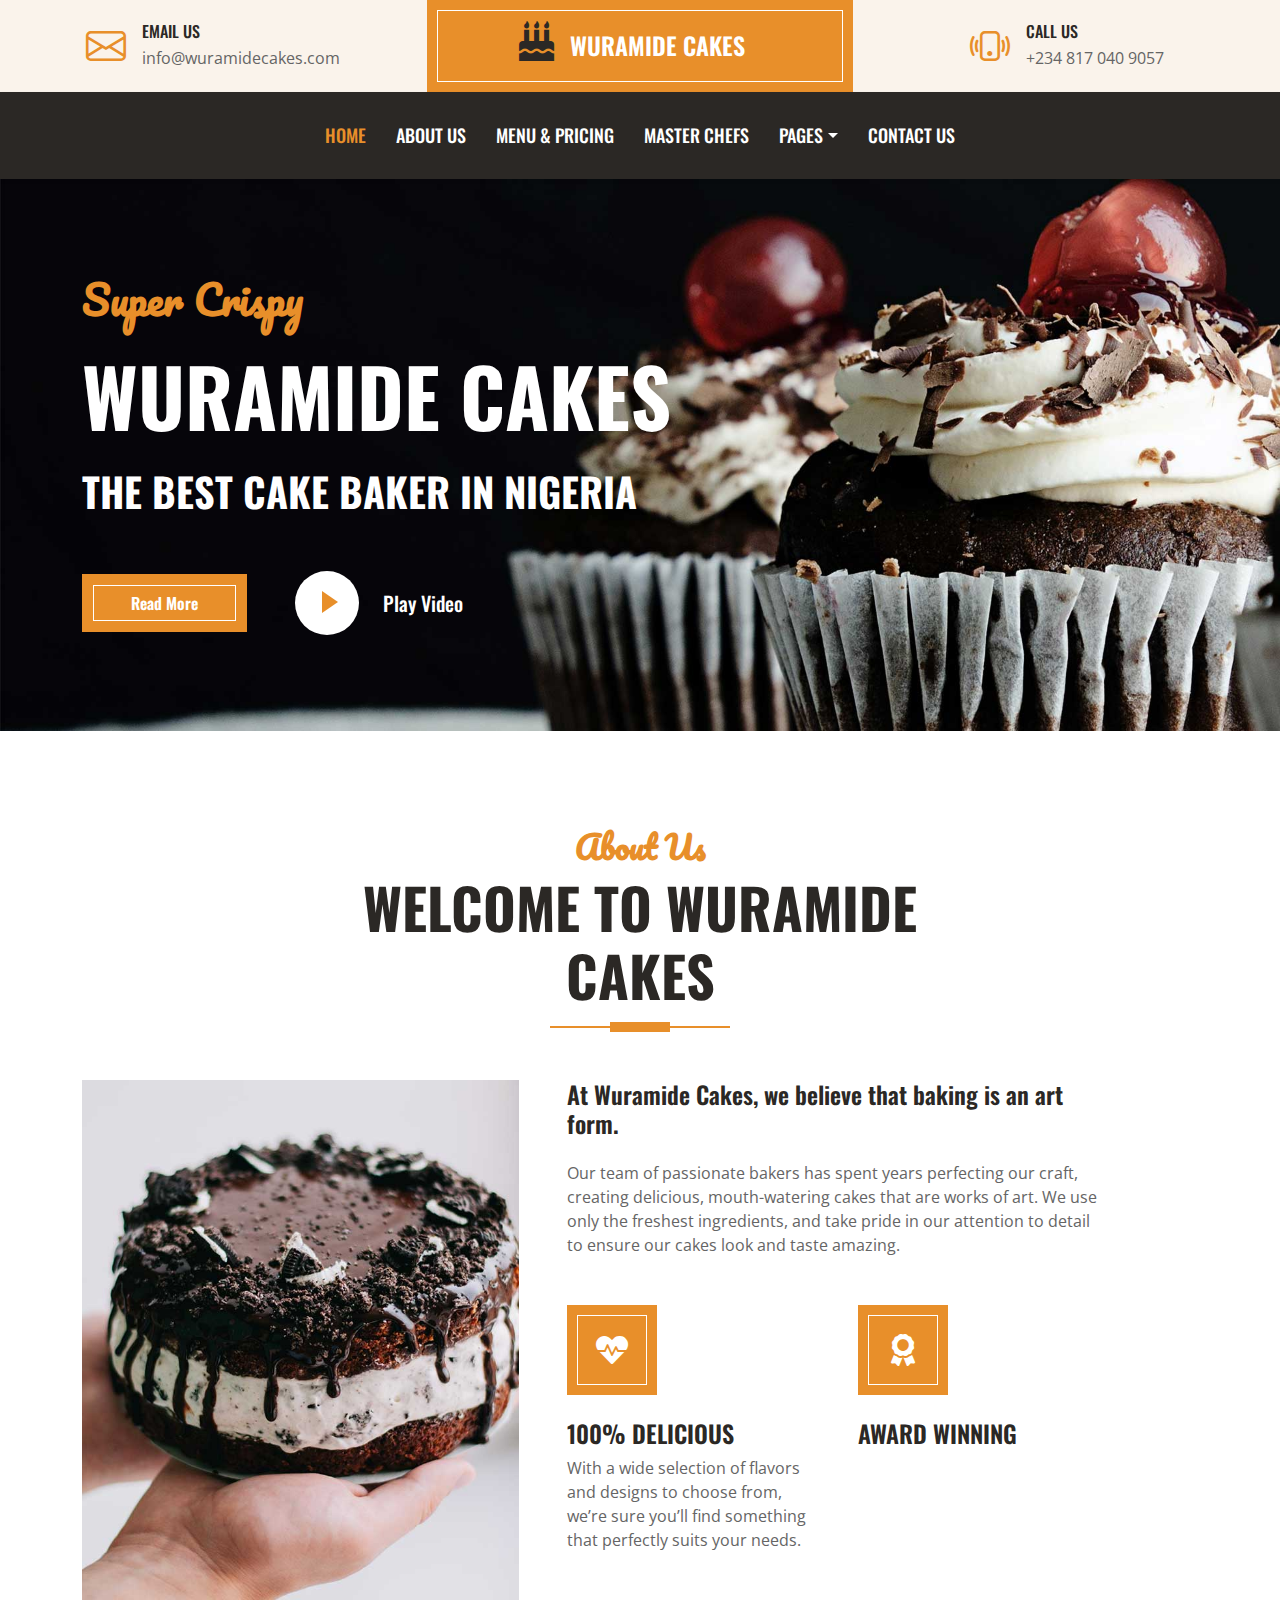
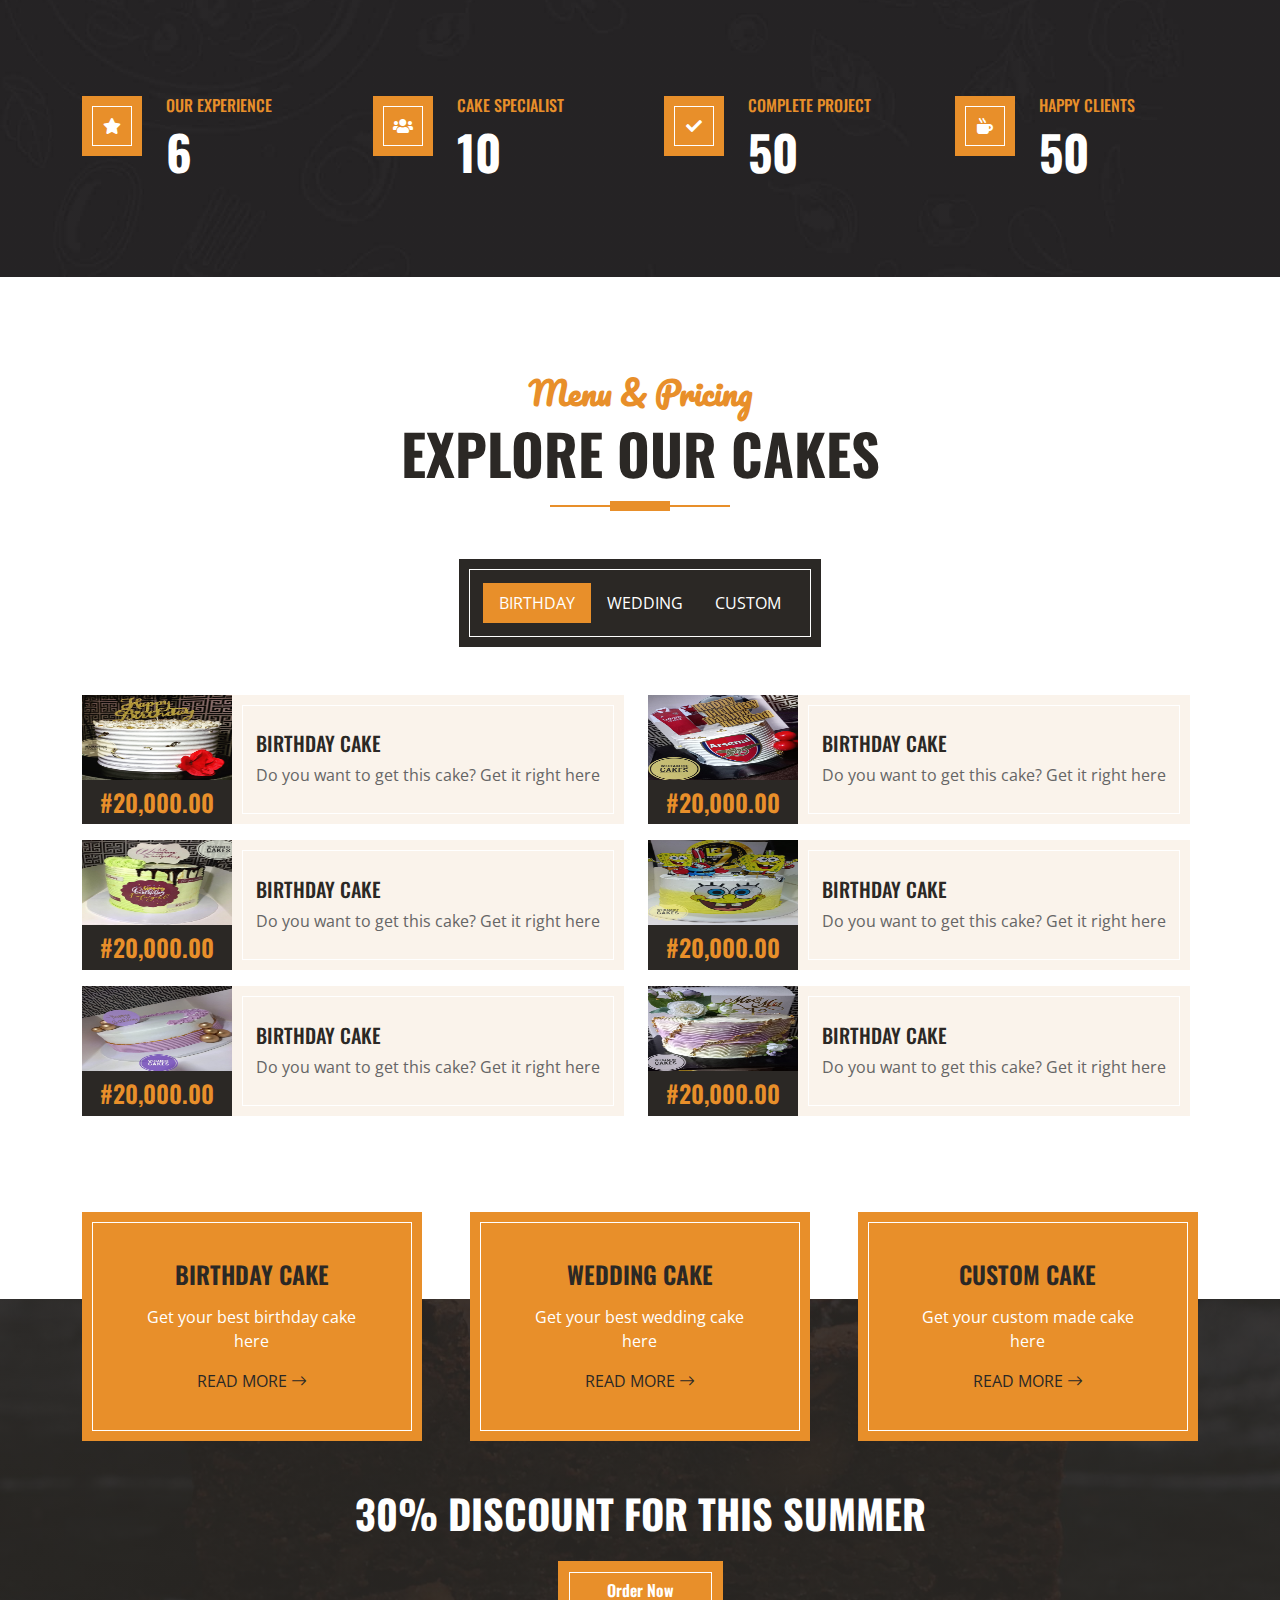
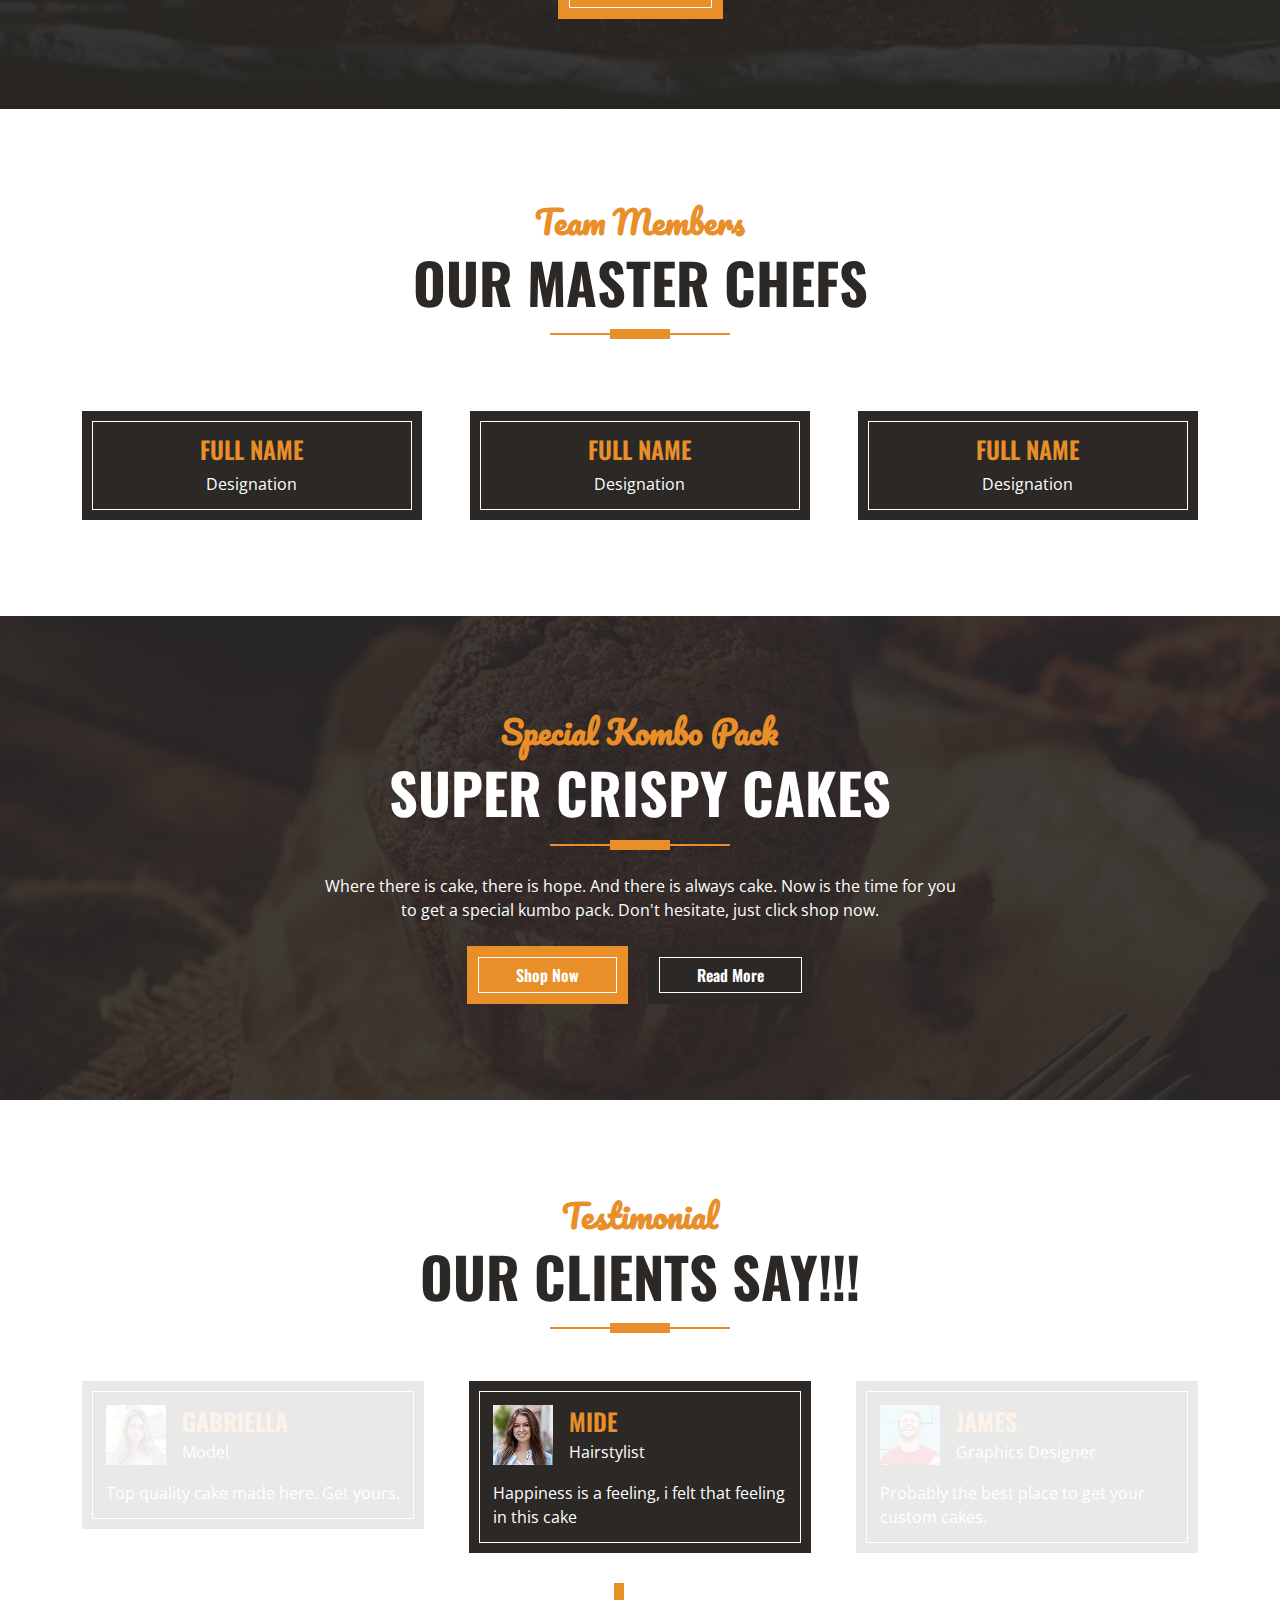
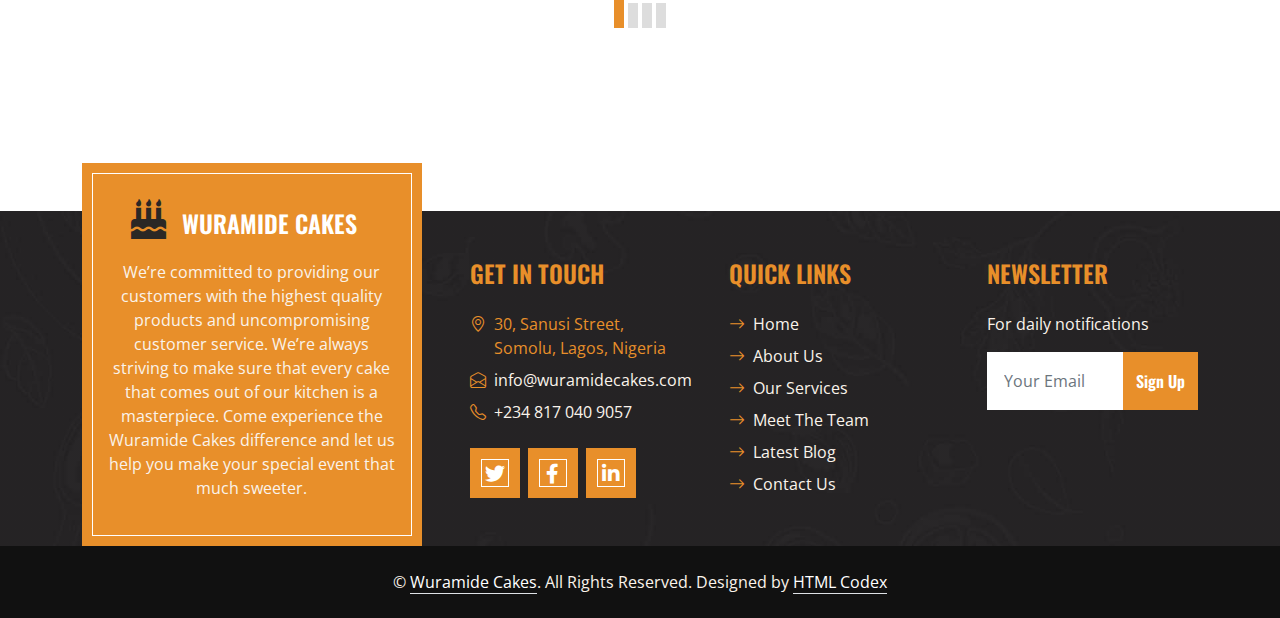
==== commit 9a9454e1: "Update index.html" ====
--- a/index.html
+++ b/index.html
@@ -684,7 +684,7 @@
                             <h4 class="text-primary text-uppercase mb-4">Get In Touch</h4>
                             <div class="d-flex mb-2">
                                 <i class="bi bi-geo-alt text-primary me-2"></i>
-                                <p class="mb-0">30, Sanusi Street, Somolu, Lagos, Nigeria</p>
+                                <p class="mb-0"><a href="https://goo.gl/maps/y1mzgR53B4ruXcQR7">30, Sanusi Street, Somolu, Lagos, Nigeria</a></p>
                             </div>
                             <div class="d-flex mb-2">
                                 <i class="bi bi-envelope-open text-primary me-2"></i>
@@ -753,4 +753,4 @@
     <script src="js/main.js"></script>
 </body>
 
-</html>+</html>
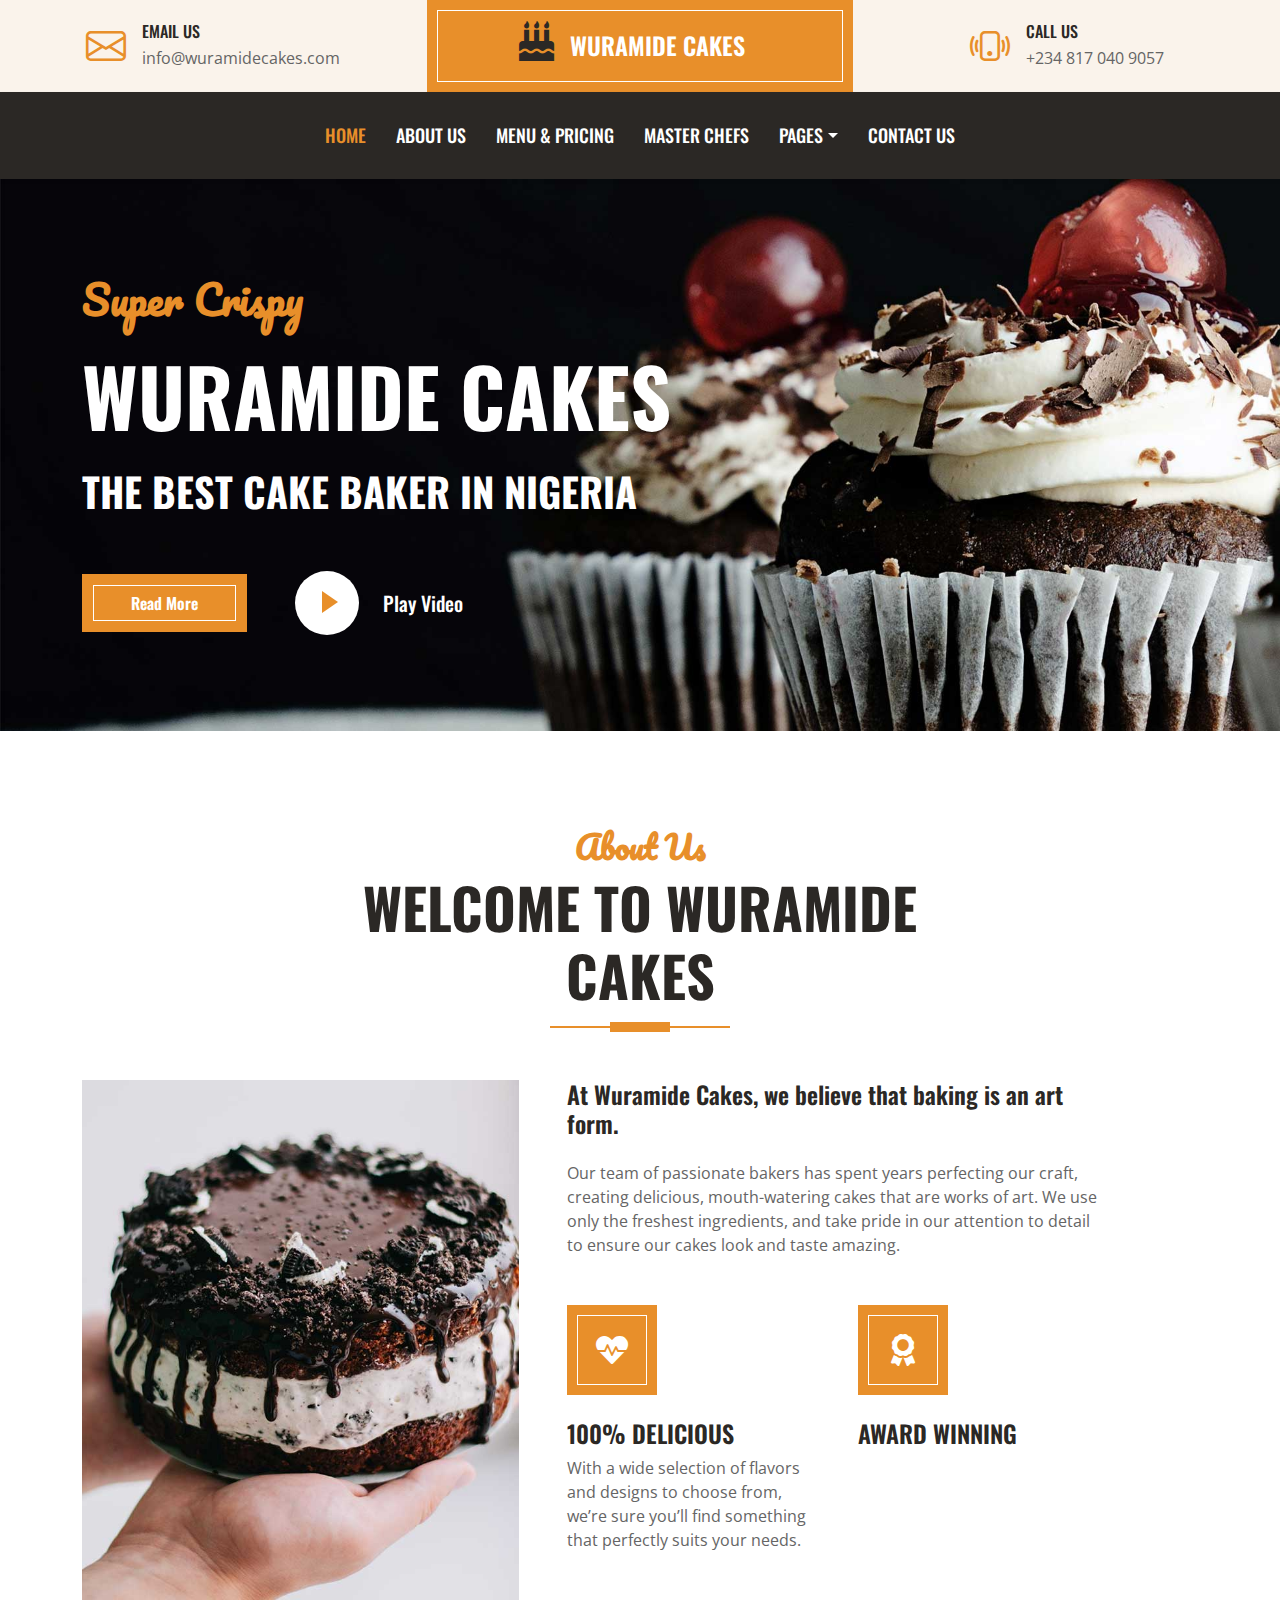
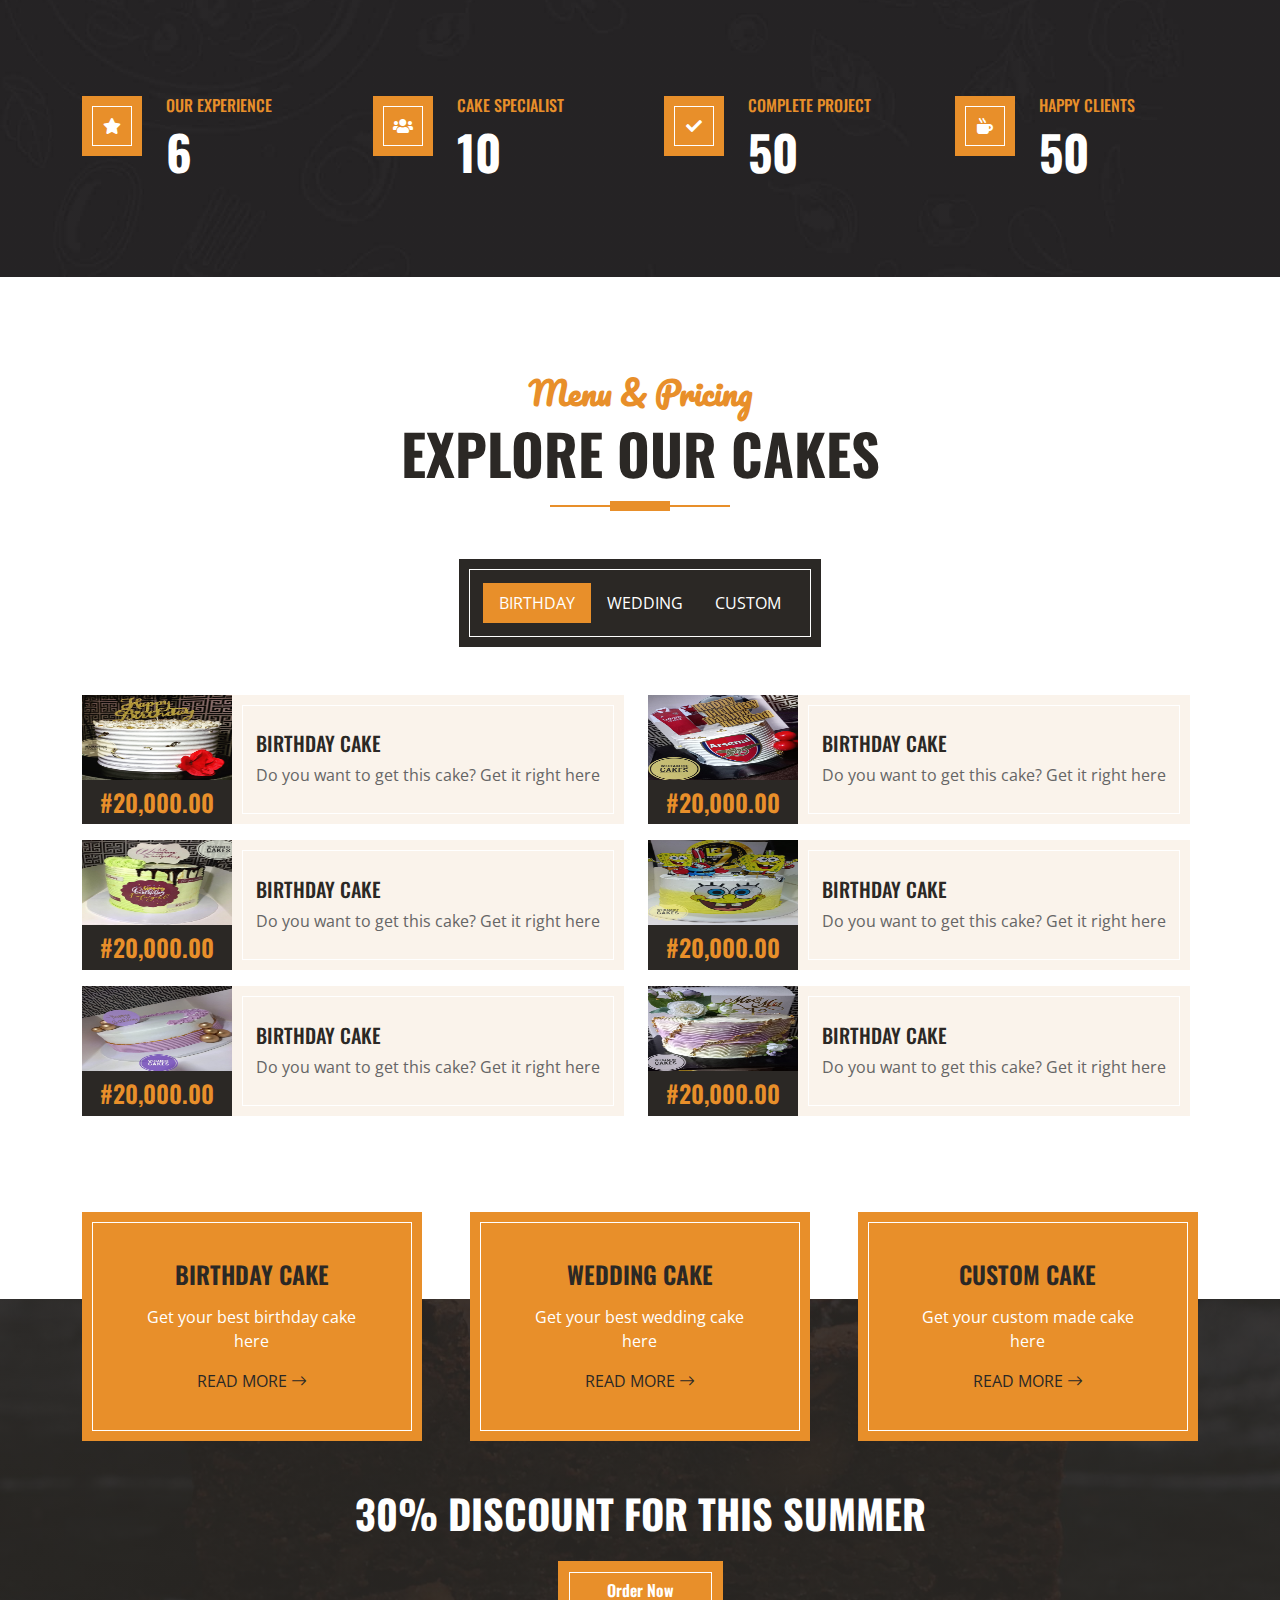
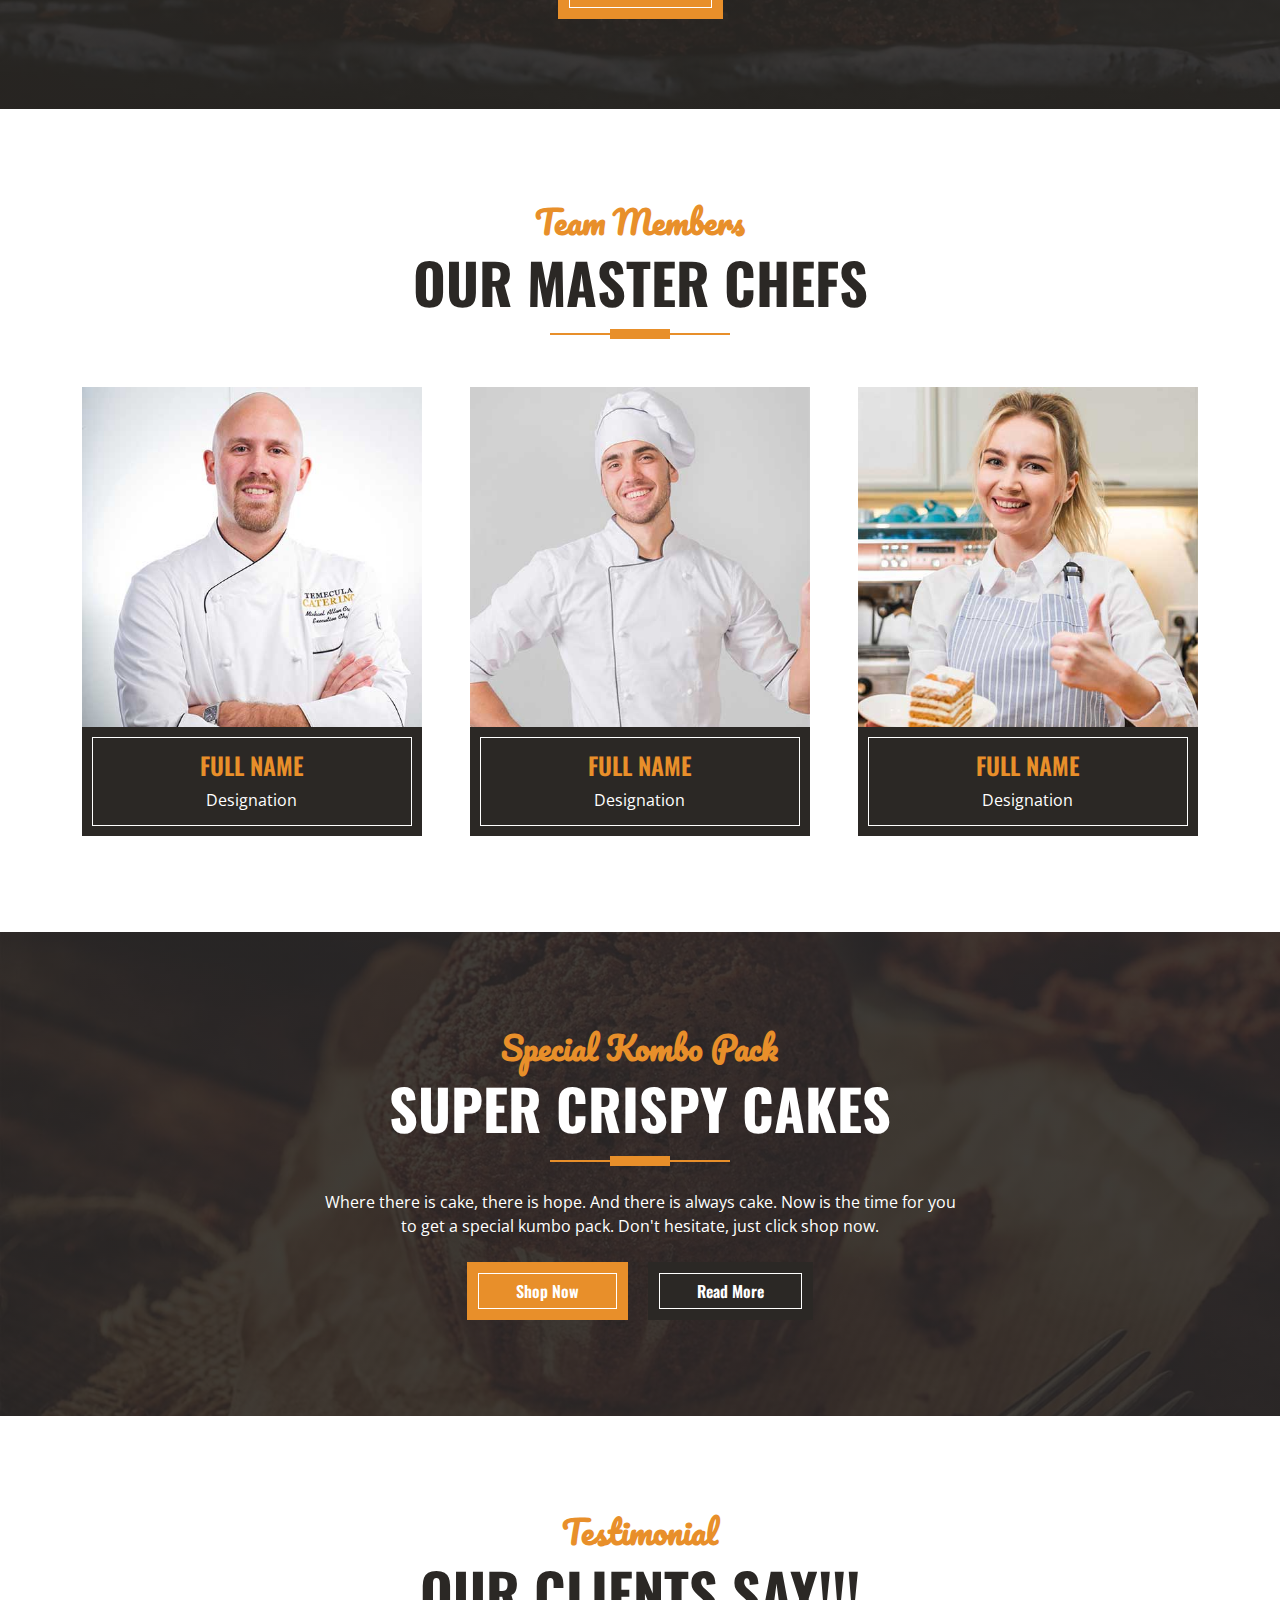
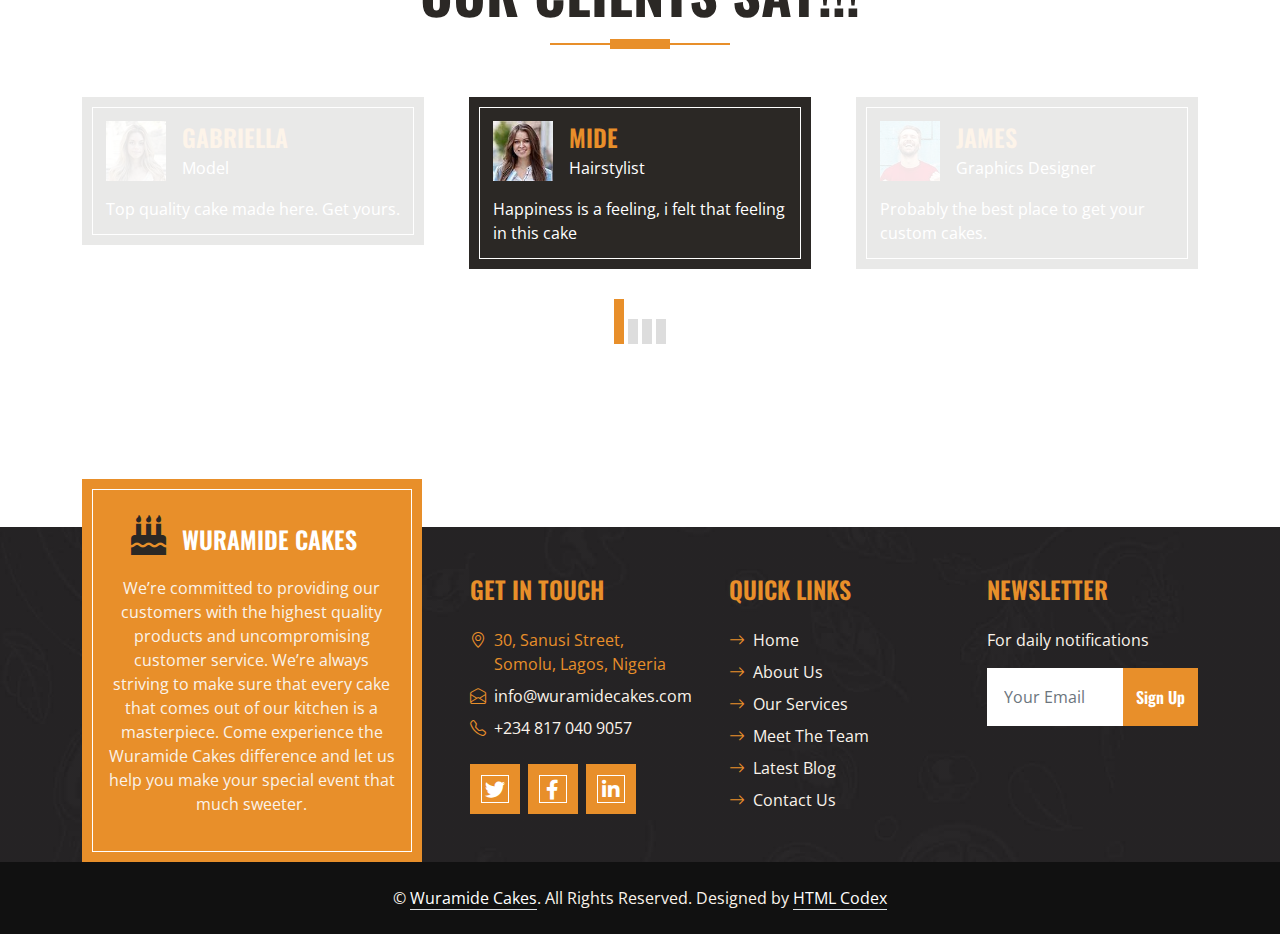
==== commit cc3b3084: "Update index.html" ====
--- a/index.html
+++ b/index.html
@@ -343,7 +343,7 @@
                             <div class="col-lg-6">
                                 <div class="d-flex h-100">
                                     <div class="flex-shrink-0">
-                                        <img class="img-fluid" src="img/wedding cake 2.jpeg" alt="" style="width: 150px; height: 85px;">
+                                        <img class="img-fluid" src="img/Wedding cake 2.jpeg" alt="" style="width: 150px; height: 85px;">
                                         <h4 class="bg-dark text-primary p-2 m-0">#20,000.00</h4>
                                     </div>
                                     <div class="d-flex flex-column justify-content-center text-start bg-secondary border-inner px-4">
@@ -355,7 +355,7 @@
                             <div class="col-lg-6">
                                 <div class="d-flex h-100">
                                     <div class="flex-shrink-0">
-                                        <img class="img-fluid" src="img/wedding cake 3.jpeg" alt="" style="width: 150px; height: 85px;">
+                                        <img class="img-fluid" src="img/Wedding cake 3.jpeg" alt="" style="width: 150px; height: 85px;">
                                         <h4 class="bg-dark text-primary p-2 m-0">#20,000.00</h4>
                                     </div>
                                     <div class="d-flex flex-column justify-content-center text-start bg-secondary border-inner px-4">
@@ -367,7 +367,7 @@
                             <div class="col-lg-6">
                                 <div class="d-flex h-100">
                                     <div class="flex-shrink-0">
-                                        <img class="img-fluid" src="img/wedding cake 4.jpeg" alt="" style="width: 150px; height: 85px;">
+                                        <img class="img-fluid" src="img/Wedding cake 4.jpeg" alt="" style="width: 150px; height: 85px;">
                                         <h4 class="bg-dark text-primary p-2 m-0">#20,000.00</h4>
                                     </div>
                                     <div class="d-flex flex-column justify-content-center text-start bg-secondary border-inner px-4">
@@ -379,7 +379,7 @@
                             <div class="col-lg-6">
                                 <div class="d-flex h-100">
                                     <div class="flex-shrink-0">
-                                        <img class="img-fluid" src="img/wedding cake 5.jpeg" alt="" style="width: 150px; height: 85px;">
+                                        <img class="img-fluid" src="img/Wedding cake 5.jpeg" alt="" style="width: 150px; height: 85px;">
                                         <h4 class="bg-dark text-primary p-2 m-0">#20,000.00</h4>
                                     </div>
                                     <div class="d-flex flex-column justify-content-center text-start bg-secondary border-inner px-4">
@@ -391,7 +391,7 @@
                             <div class="col-lg-6">
                                 <div class="d-flex h-100">
                                     <div class="flex-shrink-0">
-                                        <img class="img-fluid" src="img/wedding cake 6.jpeg" alt="" style="width: 150px; height: 85px;">
+                                        <img class="img-fluid" src="img/Wedding cake 6.jpeg" alt="" style="width: 150px; height: 85px;">
                                         <h4 class="bg-dark text-primary p-2 m-0">#20,000.00</h4>
                                     </div>
                                     <div class="d-flex flex-column justify-content-center text-start bg-secondary border-inner px-4">
@@ -532,7 +532,7 @@
                 <div class="col-lg-4 col-md-6">
                     <div class="team-item">
                         <div class="position-relative overflow-hidden">
-                            <img class="img-fluid w-100" src="img/team-1.jp" alt="">
+                            <img class="img-fluid w-100" src="img/team-1.jpg" alt="">
                             <div class="team-overlay w-100 h-100 position-absolute top-50 start-50 translate-middle d-flex align-items-center justify-content-center">
                                 <div class="d-flex align-items-center justify-content-start">
                                     <a class="btn btn-lg btn-primary btn-lg-square border-inner rounded-0 mx-1" href="#"><i class="fab fa-twitter fw-normal"></i></a>
@@ -550,7 +550,7 @@
                 <div class="col-lg-4 col-md-6">
                     <div class="team-item">
                         <div class="position-relative overflow-hidden">
-                            <img class="img-fluid w-100" src="img/team-2.jp" alt="">
+                            <img class="img-fluid w-100" src="img/team-2.jpg" alt="">
                             <div class="team-overlay w-100 h-100 position-absolute top-50 start-50 translate-middle d-flex align-items-center justify-content-center">
                                 <div class="d-flex align-items-center justify-content-start">
                                     <a class="btn btn-lg btn-primary btn-lg-square border-inner rounded-0 mx-1" href="#"><i class="fab fa-twitter fw-normal"></i></a>
@@ -568,7 +568,7 @@
                 <div class="col-lg-4 col-md-6">
                     <div class="team-item">
                         <div class="position-relative overflow-hidden">
-                            <img class="img-fluid w-100" src="img/team-3.jp" alt="">
+                            <img class="img-fluid w-100" src="img/team-3.jpg" alt="">
                             <div class="team-overlay w-100 h-100 position-absolute top-50 start-50 translate-middle d-flex align-items-center justify-content-center">
                                 <div class="d-flex align-items-center justify-content-start">
                                     <a class="btn btn-lg btn-primary btn-lg-square border-inner rounded-0 mx-1" href="#"><i class="fab fa-twitter fw-normal"></i></a>
